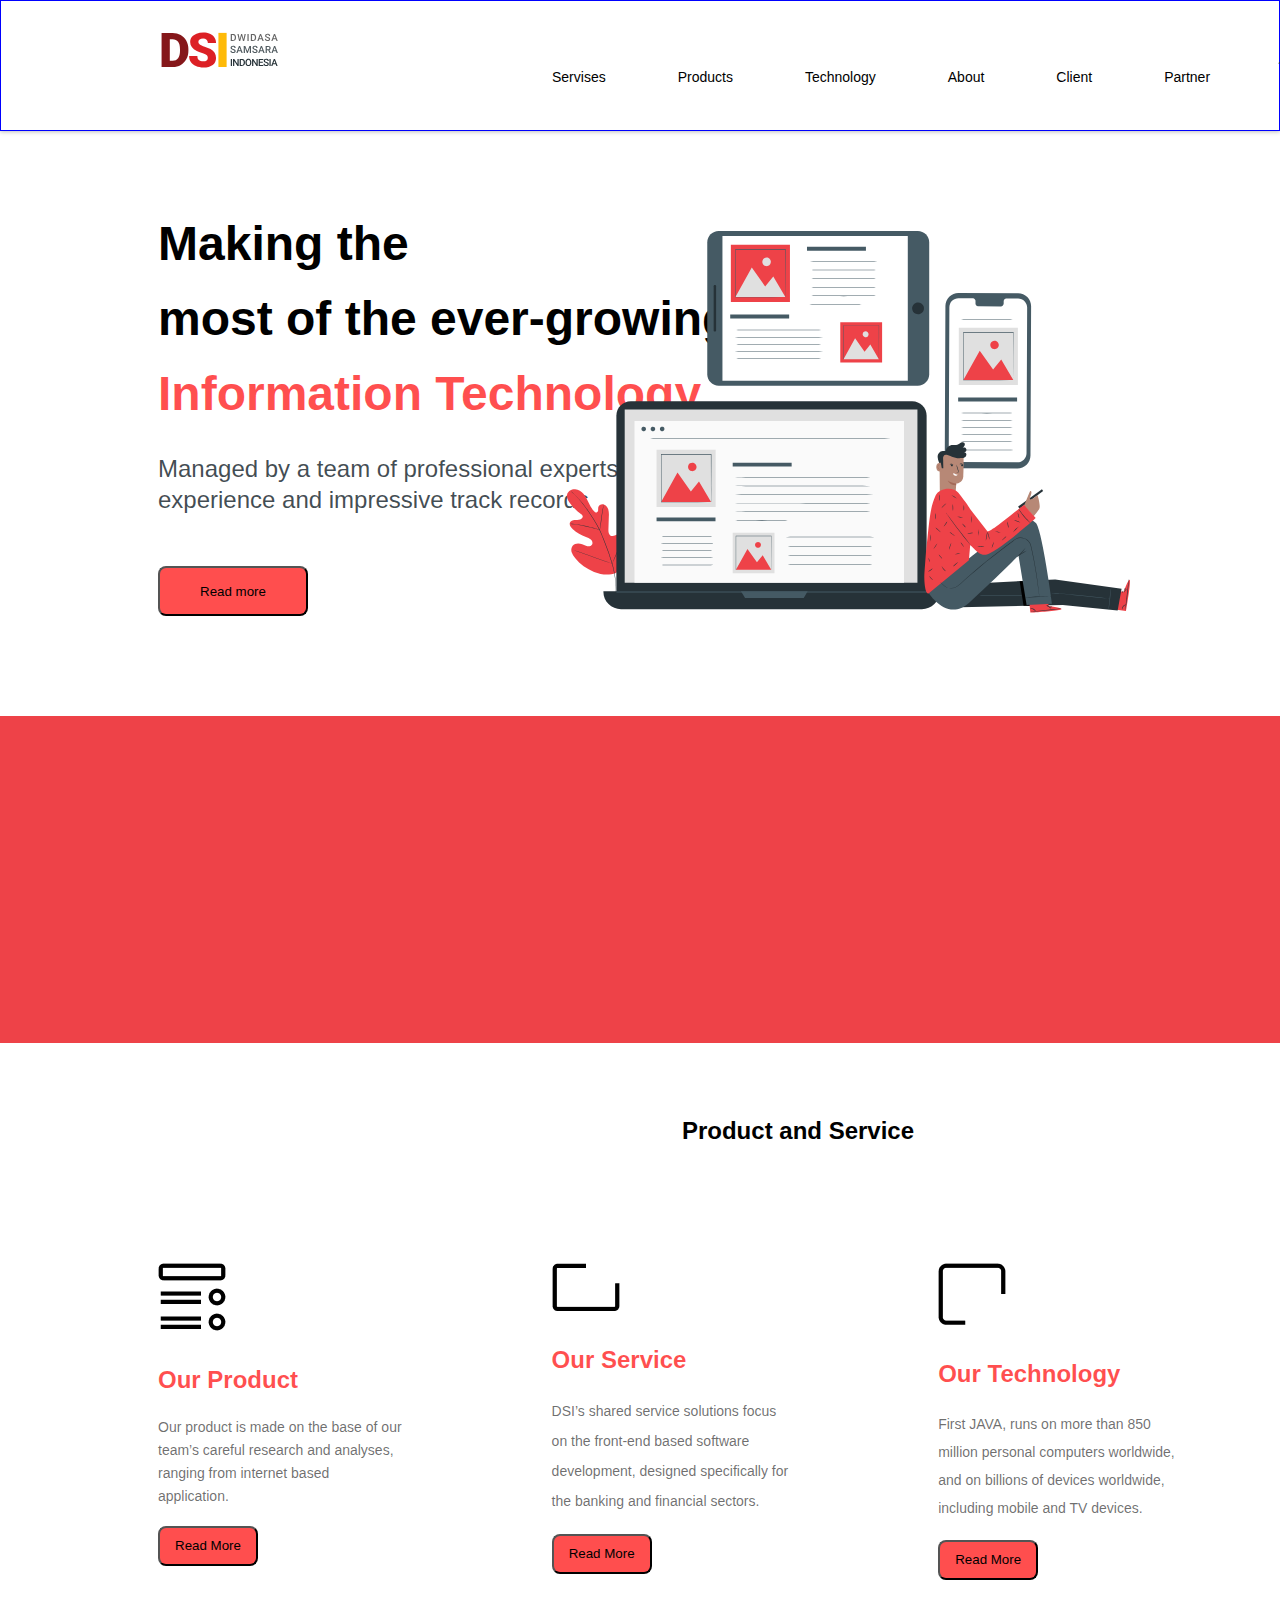
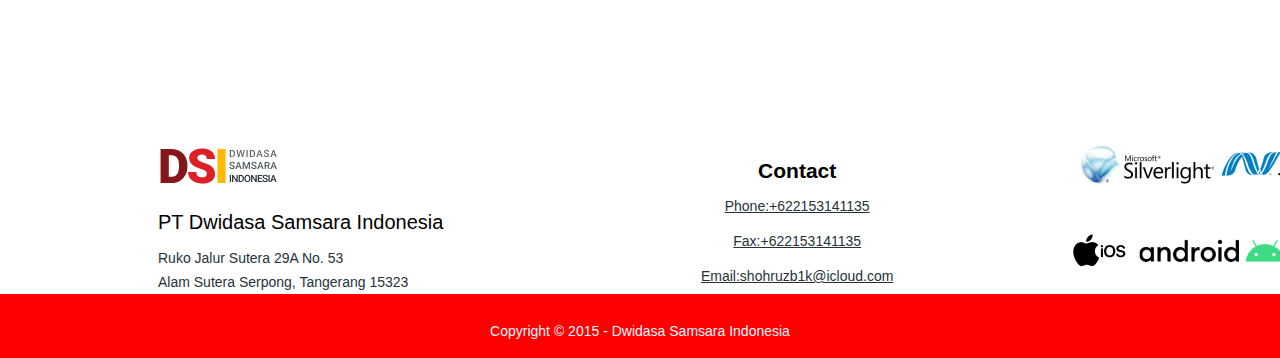
==== index.html @ 40f27690 "initial commit" ====
<!DOCTYPE html>
<html>
    <head>
        <link rel="stylesheet" href="./style/main.css">
    </head>
    <body>
        <div class="wrapper">
        <!--header_start-->
              <header class="header">
                <div class="container">
                    <div class="header-row">
                        <div class="header-logo">
                            <svg width="119" height="56" viewBox="0 0 119 56" fill="none" xmlns="http://www.w3.org/2000/svg">
                                <path d="M2.57812 44V9.875H13.5703C16.5859 9.875 19.2969 10.5625 21.7031 11.9375C24.1094 13.2969 25.9844 15.2266 27.3281 17.7266C28.6875 20.2109 29.375 23 29.3906 26.0938V27.6641C29.3906 30.7891 28.7266 33.5938 27.3984 36.0781C26.0859 38.5469 24.2266 40.4844 21.8203 41.8906C19.4297 43.2812 16.7578 43.9844 13.8047 44H2.57812ZM10.8047 16.2266V37.6719H13.6641C16.0234 37.6719 17.8359 36.8359 19.1016 35.1641C20.3672 33.4766 21 30.9766 21 27.6641V26.1875C21 22.8906 20.3672 20.4062 19.1016 18.7344C17.8359 17.0625 15.9922 16.2266 13.5703 16.2266H10.8047Z" fill="#85171A"/>
                                <path d="M48.8109 34.9297C48.8109 33.7266 48.3813 32.7891 47.5219 32.1172C46.6781 31.4453 45.1859 30.75 43.0453 30.0312C40.9047 29.3125 39.1547 28.6172 37.7953 27.9453C33.3734 25.7734 31.1625 22.7891 31.1625 18.9922C31.1625 17.1016 31.7094 15.4375 32.8031 14C33.9125 12.5469 35.475 11.4219 37.4906 10.625C39.5063 9.8125 41.7719 9.40625 44.2875 9.40625C46.7406 9.40625 48.9359 9.84375 50.8734 10.7188C52.8266 11.5937 54.3422 12.8438 55.4203 14.4688C56.4984 16.0781 57.0375 17.9219 57.0375 20H48.8344C48.8344 18.6094 48.4047 17.5312 47.5453 16.7656C46.7016 16 45.5531 15.6172 44.1 15.6172C42.6313 15.6172 41.4672 15.9453 40.6078 16.6016C39.7641 17.2422 39.3422 18.0625 39.3422 19.0625C39.3422 19.9375 39.8109 20.7344 40.7484 21.4531C41.6859 22.1562 43.3344 22.8906 45.6938 23.6562C48.0531 24.4062 49.9906 25.2188 51.5063 26.0938C55.1938 28.2188 57.0375 31.1484 57.0375 34.8828C57.0375 37.8672 55.9125 40.2109 53.6625 41.9141C51.4125 43.6172 48.3266 44.4688 44.4047 44.4688C41.6391 44.4688 39.1313 43.9766 36.8813 42.9922C34.6469 41.9922 32.9594 40.6328 31.8188 38.9141C30.6938 37.1797 30.1313 35.1875 30.1313 32.9375H38.3813C38.3813 34.7656 38.85 36.1172 39.7875 36.9922C40.7406 37.8516 42.2797 38.2812 44.4047 38.2812C45.7641 38.2812 46.8344 37.9922 47.6156 37.4141C48.4125 36.8203 48.8109 35.9922 48.8109 34.9297Z" fill="#DC2025"/>
                                <path d="M67.6219 44H59.4188V9.875H67.6219V44Z" fill="#FEBA08"/>
                                <path d="M71.7227 18V10.8906H73.8223C74.4505 10.8906 75.0072 11.0306 75.4922 11.3105C75.9805 11.5905 76.3581 11.9876 76.625 12.502C76.8919 13.0163 77.0254 13.6055 77.0254 14.2695V14.626C77.0254 15.2998 76.8903 15.8923 76.6201 16.4033C76.3532 16.9144 75.9707 17.3083 75.4727 17.585C74.9779 17.8617 74.4098 18 73.7686 18H71.7227ZM72.958 11.8867V17.0137H73.7637C74.4115 17.0137 74.9079 16.8118 75.2529 16.4082C75.6012 16.0013 75.7786 15.4186 75.7852 14.6602V14.2646C75.7852 13.4932 75.6175 12.904 75.2822 12.4971C74.9469 12.0902 74.4603 11.8867 73.8223 11.8867H72.958ZM84.482 16.2422L85.5758 10.8906H86.8014L85.1607 18H83.9791L82.6266 12.8096L81.2447 18H80.0582L78.4176 10.8906H79.6432L80.7467 16.2324L82.1041 10.8906H83.1393L84.482 16.2422ZM89.6584 18H88.4279V10.8906H89.6584V18ZM91.827 18V10.8906H93.9266C94.5548 10.8906 95.1115 11.0306 95.5965 11.3105C96.0848 11.5905 96.4624 11.9876 96.7293 12.502C96.9962 13.0163 97.1297 13.6055 97.1297 14.2695V14.626C97.1297 15.2998 96.9946 15.8923 96.7244 16.4033C96.4575 16.9144 96.075 17.3083 95.577 17.585C95.0822 17.8617 94.5141 18 93.8729 18H91.827ZM93.0623 11.8867V17.0137H93.868C94.5158 17.0137 95.0122 16.8118 95.3572 16.4082C95.7055 16.0013 95.8829 15.4186 95.8895 14.6602V14.2646C95.8895 13.4932 95.7218 12.904 95.3865 12.4971C95.0512 12.0902 94.5646 11.8867 93.9266 11.8867H93.0623ZM102.882 16.3447H100.128L99.5521 18H98.268L100.954 10.8906H102.062L104.752 18H103.463L102.882 16.3447ZM100.475 15.3486H102.536L101.505 12.3994L100.475 15.3486ZM109.929 16.1689C109.929 15.8564 109.818 15.6156 109.597 15.4463C109.379 15.277 108.983 15.1061 108.41 14.9336C107.837 14.7611 107.382 14.569 107.043 14.3574C106.395 13.9505 106.071 13.4199 106.071 12.7656C106.071 12.1927 106.304 11.7207 106.77 11.3496C107.238 10.9785 107.845 10.793 108.591 10.793C109.086 10.793 109.527 10.8841 109.914 11.0664C110.301 11.2487 110.606 11.5091 110.827 11.8477C111.049 12.1829 111.159 12.5557 111.159 12.9658H109.929C109.929 12.5947 109.812 12.305 109.577 12.0967C109.346 11.8851 109.014 11.7793 108.581 11.7793C108.177 11.7793 107.863 11.8656 107.639 12.0381C107.417 12.2106 107.307 12.4515 107.307 12.7607C107.307 13.0212 107.427 13.2393 107.668 13.415C107.909 13.5876 108.306 13.7568 108.859 13.9229C109.413 14.0856 109.857 14.2728 110.192 14.4844C110.528 14.6927 110.773 14.9336 110.93 15.207C111.086 15.4772 111.164 15.7946 111.164 16.1592C111.164 16.7516 110.936 17.2236 110.48 17.5752C110.028 17.9235 109.413 18.0977 108.635 18.0977C108.12 18.0977 107.647 18.0033 107.214 17.8145C106.784 17.6224 106.449 17.3587 106.208 17.0234C105.97 16.6882 105.852 16.2975 105.852 15.8516H107.087C107.087 16.2552 107.22 16.5677 107.487 16.7891C107.754 17.0104 108.137 17.1211 108.635 17.1211C109.064 17.1211 109.387 17.0348 109.602 16.8623C109.82 16.6865 109.929 16.4554 109.929 16.1689ZM116.878 16.3447H114.124L113.547 18H112.263L114.949 10.8906H116.057L118.748 18H117.459L116.878 16.3447ZM114.47 15.3486H116.531L115.501 12.3994L114.47 15.3486Z" fill="black" fill-opacity="0.6"/>
                                <path d="M75.4385 28.1689C75.4385 27.8564 75.3278 27.6156 75.1064 27.4463C74.8883 27.277 74.4928 27.1061 73.9199 26.9336C73.347 26.7611 72.8913 26.569 72.5527 26.3574C71.9049 25.9505 71.5811 25.4199 71.5811 24.7656C71.5811 24.1927 71.8138 23.7207 72.2793 23.3496C72.748 22.9785 73.3551 22.793 74.1006 22.793C74.5954 22.793 75.0365 22.8841 75.4238 23.0664C75.8112 23.2487 76.1156 23.5091 76.3369 23.8477C76.5583 24.1829 76.6689 24.5557 76.6689 24.9658H75.4385C75.4385 24.5947 75.3213 24.305 75.0869 24.0967C74.8558 23.8851 74.5238 23.7793 74.0908 23.7793C73.6872 23.7793 73.373 23.8656 73.1484 24.0381C72.9271 24.2106 72.8164 24.4515 72.8164 24.7607C72.8164 25.0212 72.9368 25.2393 73.1777 25.415C73.4186 25.5876 73.8158 25.7568 74.3691 25.9229C74.9225 26.0856 75.3669 26.2728 75.7021 26.4844C76.0374 26.6927 76.2832 26.9336 76.4395 27.207C76.5957 27.4772 76.6738 27.7946 76.6738 28.1592C76.6738 28.7516 76.446 29.2236 75.9902 29.5752C75.5378 29.9235 74.9225 30.0977 74.1445 30.0977C73.6302 30.0977 73.1566 30.0033 72.7236 29.8145C72.2939 29.6224 71.9587 29.3587 71.7178 29.0234C71.4801 28.6882 71.3613 28.2975 71.3613 27.8516H72.5967C72.5967 28.2552 72.7301 28.5677 72.9971 28.7891C73.264 29.0104 73.6465 29.1211 74.1445 29.1211C74.5742 29.1211 74.8965 29.0348 75.1113 28.8623C75.3294 28.6865 75.4385 28.4554 75.4385 28.1689ZM81.8873 28.3447H79.1334L78.5572 30H77.273L79.9586 22.8906H81.067L83.7574 30H82.4684L81.8873 28.3447ZM79.4801 27.3486H81.5406L80.5104 24.3994L79.4801 27.3486ZM86.3195 22.8906L88.3703 28.3398L90.4162 22.8906H92.0129V30H90.7824V27.6562L90.9045 24.5215L88.8049 30H87.9211L85.8264 24.5264L85.9484 27.6562V30H84.718V22.8906H86.3195ZM97.3436 28.1689C97.3436 27.8564 97.2329 27.6156 97.0115 27.4463C96.7934 27.277 96.3979 27.1061 95.825 26.9336C95.2521 26.7611 94.7964 26.569 94.4578 26.3574C93.81 25.9505 93.4861 25.4199 93.4861 24.7656C93.4861 24.1927 93.7189 23.7207 94.1844 23.3496C94.6531 22.9785 95.2602 22.793 96.0057 22.793C96.5005 22.793 96.9415 22.8841 97.3289 23.0664C97.7163 23.2487 98.0206 23.5091 98.242 23.8477C98.4633 24.1829 98.574 24.5557 98.574 24.9658H97.3436C97.3436 24.5947 97.2264 24.305 96.992 24.0967C96.7609 23.8851 96.4288 23.7793 95.9959 23.7793C95.5923 23.7793 95.2781 23.8656 95.0535 24.0381C94.8322 24.2106 94.7215 24.4515 94.7215 24.7607C94.7215 25.0212 94.8419 25.2393 95.0828 25.415C95.3237 25.5876 95.7208 25.7568 96.2742 25.9229C96.8276 26.0856 97.2719 26.2728 97.6072 26.4844C97.9425 26.6927 98.1883 26.9336 98.3445 27.207C98.5008 27.4772 98.5789 27.7946 98.5789 28.1592C98.5789 28.7516 98.351 29.2236 97.8953 29.5752C97.4428 29.9235 96.8276 30.0977 96.0496 30.0977C95.5353 30.0977 95.0617 30.0033 94.6287 29.8145C94.199 29.6224 93.8637 29.3587 93.6229 29.0234C93.3852 28.6882 93.2664 28.2975 93.2664 27.8516H94.5018C94.5018 28.2552 94.6352 28.5677 94.9021 28.7891C95.1691 29.0104 95.5516 29.1211 96.0496 29.1211C96.4793 29.1211 96.8016 29.0348 97.0164 28.8623C97.2345 28.6865 97.3436 28.4554 97.3436 28.1689ZM103.792 28.3447H101.038L100.462 30H99.1781L101.864 22.8906H102.972L105.663 30H104.373L103.792 28.3447ZM101.385 27.3486H103.446L102.415 24.3994L101.385 27.3486ZM109.235 27.2607H107.858V30H106.623V22.8906H109.123C109.943 22.8906 110.576 23.0745 111.022 23.4424C111.468 23.8102 111.691 24.3424 111.691 25.0391C111.691 25.5143 111.576 25.9131 111.345 26.2354C111.117 26.5544 110.798 26.8001 110.388 26.9727L111.984 29.9365V30H110.661L109.235 27.2607ZM107.858 26.2695H109.128C109.545 26.2695 109.87 26.1654 110.104 25.957C110.339 25.7454 110.456 25.4574 110.456 25.0928C110.456 24.7119 110.347 24.4173 110.129 24.209C109.914 24.0007 109.592 23.8932 109.162 23.8867H107.858V26.2695ZM116.993 28.3447H114.239L113.663 30H112.379L115.064 22.8906H116.172L118.863 30H117.574L116.993 28.3447ZM114.586 27.3486H116.646L115.616 24.3994L114.586 27.3486Z" fill="#263238" fill-opacity="0.8"/>
                                <path d="M73.0264 43H71.7959V35.8906H73.0264V43ZM79.6846 43H78.4492L75.2803 37.9561V43H74.0449V35.8906H75.2803L78.459 40.9541V35.8906H79.6846V43ZM80.6445 43V35.8906H82.7441C83.3724 35.8906 83.929 36.0306 84.4141 36.3105C84.9023 36.5905 85.2799 36.9876 85.5469 37.502C85.8138 38.0163 85.9473 38.6055 85.9473 39.2695V39.626C85.9473 40.2998 85.8122 40.8923 85.542 41.4033C85.2751 41.9144 84.8926 42.3083 84.3945 42.585C83.8997 42.8617 83.3317 43 82.6904 43H80.6445ZM81.8799 36.8867V42.0137H82.6855C83.3333 42.0137 83.8298 41.8118 84.1748 41.4082C84.5231 41.0013 84.7005 40.4186 84.707 39.6602V39.2646C84.707 38.4932 84.5394 37.904 84.2041 37.4971C83.8688 37.0902 83.3822 36.8867 82.7441 36.8867H81.8799ZM92.3516 39.6309C92.3516 40.3275 92.2311 40.9395 91.9902 41.4668C91.7493 41.9909 91.4043 42.3945 90.9551 42.6777C90.5091 42.9577 89.9948 43.0977 89.4121 43.0977C88.8359 43.0977 88.3216 42.9577 87.8691 42.6777C87.4199 42.3945 87.0716 41.9925 86.8242 41.4717C86.5801 40.9508 86.4564 40.3503 86.4531 39.6699V39.2695C86.4531 38.5762 86.5752 37.9642 86.8193 37.4336C87.0667 36.903 87.4134 36.4977 87.8594 36.2178C88.3086 35.9346 88.8229 35.793 89.4023 35.793C89.9818 35.793 90.4945 35.9329 90.9404 36.2129C91.3896 36.4896 91.7363 36.89 91.9805 37.4141C92.2246 37.9349 92.3483 38.542 92.3516 39.2354V39.6309ZM91.1162 39.2598C91.1162 38.472 90.9665 37.8682 90.667 37.4482C90.3708 37.0283 89.9492 36.8184 89.4023 36.8184C88.8685 36.8184 88.4502 37.0283 88.1475 37.4482C87.848 37.8649 87.695 38.4557 87.6885 39.2207V39.6309C87.6885 40.4121 87.8398 41.016 88.1426 41.4424C88.4486 41.8688 88.8717 42.082 89.4121 42.082C89.959 42.082 90.3789 41.8737 90.6719 41.457C90.9681 41.0404 91.1162 40.4316 91.1162 39.6309V39.2598ZM98.7217 43H97.4863L94.3174 37.9561V43H93.082V35.8906H94.3174L97.4961 40.9541V35.8906H98.7217V43ZM103.837 39.8262H100.917V42.0137H104.33V43H99.6816V35.8906H104.296V36.8867H100.917V38.8496H103.837V39.8262ZM108.552 41.1689C108.552 40.8564 108.441 40.6156 108.22 40.4463C108.002 40.277 107.606 40.1061 107.033 39.9336C106.46 39.7611 106.005 39.569 105.666 39.3574C105.018 38.9505 104.694 38.4199 104.694 37.7656C104.694 37.1927 104.927 36.7207 105.393 36.3496C105.861 35.9785 106.468 35.793 107.214 35.793C107.709 35.793 108.15 35.8841 108.537 36.0664C108.924 36.2487 109.229 36.5091 109.45 36.8477C109.672 37.1829 109.782 37.5557 109.782 37.9658H108.552C108.552 37.5947 108.435 37.305 108.2 37.0967C107.969 36.8851 107.637 36.7793 107.204 36.7793C106.8 36.7793 106.486 36.8656 106.262 37.0381C106.04 37.2106 105.93 37.4515 105.93 37.7607C105.93 38.0212 106.05 38.2393 106.291 38.415C106.532 38.5876 106.929 38.7568 107.482 38.9229C108.036 39.0856 108.48 39.2728 108.815 39.4844C109.151 39.6927 109.396 39.9336 109.553 40.207C109.709 40.4772 109.787 40.7946 109.787 41.1592C109.787 41.7516 109.559 42.2236 109.104 42.5752C108.651 42.9235 108.036 43.0977 107.258 43.0977C106.743 43.0977 106.27 43.0033 105.837 42.8145C105.407 42.6224 105.072 42.3587 104.831 42.0234C104.593 41.6882 104.475 41.2975 104.475 40.8516H105.71C105.71 41.2552 105.843 41.5677 106.11 41.7891C106.377 42.0104 106.76 42.1211 107.258 42.1211C107.688 42.1211 108.01 42.0348 108.225 41.8623C108.443 41.6865 108.552 41.4554 108.552 41.1689ZM111.675 43H110.444V35.8906H111.675V43ZM116.761 41.3447H114.007L113.431 43H112.146L114.832 35.8906H115.94L118.631 43H117.342L116.761 41.3447ZM114.354 40.3486H116.414L115.384 37.3994L114.354 40.3486Z" fill="#263238"/>
                                </svg>
                        </div>
                         <main class="header-links">
                            <a href="./servisec-links/_services.html"class="header-link" active>Servises</a>
                            <a href="./servisec-links/_product.html"class="header-link">Products</a>
                            <a href="#"class="header-link">Technology</a>
                            <a href="#"class="header-link">About</a>
                            <a href="#"class="header-link">Client</a>
                            <a href="#"class="header-link">Partner</a>

                         </main>
                         <main class="header-menus">
                            <a href="" class="header-home">
                                <svg width="20" height="19" viewBox="0 0 20 19" fill="none" xmlns="http://www.w3.org/2000/svg">
                                    <path fill-rule="evenodd" clip-rule="evenodd" d="M2 9.58579H0L9.29289 0.292893C9.68342 -0.0976315 10.3166 -0.0976306 10.7071 0.292894L20 9.58579H18V17.5858C18 18.1381 17.5523 18.5858 17 18.5858H3C2.44772 18.5858 2 18.1381 2 17.5858V9.58579ZM4 16.5858H8V11.5858H12V16.5858H16V8.41421L10 2.41421L4 8.41421V16.5858Z" fill="#1F2E35" fill-opacity="0.8"/>
                                    </svg>
                                    
                            </a>
                            <a href="" class="header-home">
                                <svg width="20" height="16" viewBox="0 0 20 16" fill="none" xmlns="http://www.w3.org/2000/svg">
                                    <path fill-rule="evenodd" clip-rule="evenodd" d="M0 2C0 0.895431 0.895431 0 2 0H18C19.1046 0 20 0.895431 20 2V14C20 15.1046 19.1046 16 18 16H2C0.895431 16 0 15.1046 0 14V2ZM18 3.8685V14H2V3.86851L10 9.20184L18 3.8685ZM17.1972 2H2.80279L10 6.79814L17.1972 2Z" fill="#1F2E35" fill-opacity="0.8"/>
                                    </svg>
                            </a>
                            <a href="" class="header-home">
                                <svg width="16" height="16" viewBox="0 0 16 16" fill="none" xmlns="http://www.w3.org/2000/svg">
                                    <path fill-rule="evenodd" clip-rule="evenodd" d="M6.59 5.17L1.41 0L0 1.41L5.17 6.58L6.59 5.17ZM10.5 0L12.54 2.04L0 14.59L1.41 16L13.96 3.46L16 5.5V0H10.5ZM9.42 10.82L10.83 9.41L13.96 12.54L16 10.5V16H10.5L12.55 13.95L9.42 10.82Z" fill="#1F2E35" fill-opacity="0.8"/>
                                    </svg>
                            </a>
                           
                         </main>
                    </div>
                </div>
              </header>
        <!--header_end-->
        <!--banner_start-->
        <section class="banner">
            <div class="container">
                <div class="banner-row">
                    <div class="banner_title">
                        <p>Making the<br><br> <br>most of the ever-growing <br><br><br><span class="banner_title_red">Information Technology</span></p>
                    </div>
                    <br><br>
                    <div class="banner_subtitle">
                        <p>Managed by a team of professional experts with extensive <br> <br>experience and impressive track records</p><br>
                    </div>
                    <button class="banner-button" type="submit">
                       Read more
                    </button>
                    <div class="banner-back_img">
                        <svg width="563" height="382" viewBox="0 0 563 382" fill="none" xmlns="http://www.w3.org/2000/svg">
                            <path d="M48.9192 341.888C61.2662 333.805 64.4025 318.322 64.2738 304.293C64.2738 301.958 64.5706 299.504 63.4923 297.427C62.4139 295.349 59.8317 293.895 57.6848 294.825C55.9139 295.596 55.1026 297.595 54.0737 299.237C52.7019 301.436 50.7367 303.202 48.4048 304.332C46.8812 305.064 45.0113 305.49 43.5471 304.649C41.5684 303.491 41.3606 300.691 41.4299 298.386C41.5684 294.06 41.7003 289.736 41.8256 285.416C42.0284 283.094 41.8479 280.754 41.2914 278.491C40.9963 277.37 40.4373 276.336 39.6611 275.475C38.8849 274.615 37.9139 273.953 36.8294 273.544C34.6034 272.871 31.8134 274.078 31.2792 276.334C31.1684 277.293 31.1222 278.258 31.1407 279.223C31.1427 279.707 31.0008 280.181 30.733 280.584C30.4653 280.987 30.0838 281.302 29.6369 281.488C29.1506 281.533 28.661 281.453 28.2143 281.256C27.7676 281.058 27.3787 280.75 27.0844 280.36C24.8319 277.842 23.0071 274.971 21.6826 271.862C20.36 268.758 18.6729 265.822 16.6567 263.116C14.5197 260.504 11.522 258.407 8.15822 258.169C4.79445 257.932 1.16355 259.871 0.243464 263.116C-0.676627 266.361 1.16355 269.735 3.2115 272.426C6.24237 276.438 9.83798 279.99 13.8865 282.972C14.6748 283.427 15.2983 284.119 15.6673 284.951C16.1323 286.514 14.6087 288.008 13.0555 288.483C11.2845 289.017 9.38501 288.79 7.55472 288.958C5.72443 289.126 3.70616 289.878 2.97405 291.57C1.9847 293.924 3.90403 296.457 5.83325 298.129C9.72462 301.494 14.1611 304.17 18.952 306.044C20.7186 306.572 22.3746 307.417 23.8393 308.537C25.2046 309.764 25.9961 311.871 25.1156 313.484C24.2351 315.096 22.0585 315.571 20.248 315.195C18.5022 314.675 16.8043 314.007 15.1727 313.197C11.9672 311.921 7.79216 312.039 5.65517 314.75C4.99529 315.676 4.56199 316.744 4.39016 317.867C4.21832 318.991 4.31274 320.14 4.66583 321.22C5.40478 323.37 6.56896 325.348 8.08896 327.038C13.0779 333.247 19.6213 338.026 27.0547 340.889C34.4847 343.639 41.42 344.5 48.9291 341.987" fill="#EE4248"/>
                            <path d="M3.70616 260.059L3.9337 260.287L4.61635 260.91C5.21985 261.464 6.10037 262.275 7.21833 263.354C10.3732 266.393 13.2966 269.663 15.9641 273.138C17.6559 275.325 19.4169 277.808 21.2571 280.499C23.0973 283.19 25.0265 286.099 26.9558 289.215C28.9904 292.46 30.8434 295.816 32.506 299.267C33.3766 301.058 34.1384 302.937 34.9101 304.847C35.6818 306.756 36.4732 308.695 37.2647 310.664C40.2979 318.016 42.9106 325.534 45.0904 333.182C46.8446 339.436 48.0007 345.843 48.5432 352.316C48.898 356.679 48.8649 361.066 48.4443 365.424C48.286 366.958 48.1376 368.155 48.009 368.966C47.9496 369.352 47.9101 369.659 47.8705 369.886C47.8638 369.992 47.8638 370.097 47.8705 370.203C47.9038 370.103 47.9303 370 47.9496 369.896C47.9496 369.669 48.0486 369.362 48.1178 368.976C48.2761 368.175 48.4542 366.997 48.6422 365.444C49.1272 361.078 49.2066 356.676 48.8796 352.296C48.3826 345.797 47.2527 339.362 45.506 333.083C43.3415 325.41 40.7351 317.868 37.7 310.496C36.8954 308.517 36.1105 306.581 35.3454 304.688C34.5638 302.779 33.7921 300.889 32.9215 299.079C31.2425 295.618 29.3731 292.252 27.3218 288.997C25.3431 285.881 23.4238 282.992 21.5836 280.301C19.7434 277.61 17.9527 275.137 16.2313 272.95C13.5241 269.482 10.5467 266.233 7.32715 263.235C6.18941 262.176 5.27921 261.375 4.65593 260.851L3.95349 260.247C3.7952 260.118 3.71605 260.049 3.70616 260.059Z" fill="#263238"/>
                            <path d="M32.7731 299.059C32.8907 298.739 32.9736 298.407 33.0204 298.07C33.159 297.427 33.337 296.507 33.525 295.349C33.9109 293.044 34.3462 289.848 34.8013 286.326C35.2564 282.804 35.7313 279.618 36.1567 277.323C36.3644 276.185 36.5425 275.255 36.6711 274.612C36.7605 274.289 36.8136 273.958 36.8294 273.623C36.6796 273.938 36.5699 274.27 36.5029 274.612C36.3249 275.236 36.0973 276.156 35.85 277.293C35.3553 279.579 34.8606 282.765 34.3759 286.297C33.8911 289.828 33.525 292.925 33.2282 295.339C33.0798 296.418 32.9512 297.318 32.8622 298.07C32.7943 298.395 32.7644 298.727 32.7731 299.059Z" fill="#263238"/>
                            <path d="M2.68713 292.767C3.08002 292.86 3.48081 292.917 3.88424 292.935C4.65592 293.024 5.78378 293.143 7.15897 293.341C9.91924 293.697 13.7183 294.33 17.8736 295.201C22.0288 296.071 25.7883 297.051 28.4299 297.813C29.7754 298.188 30.8538 298.525 31.5958 298.752C31.9767 298.895 32.3712 298.997 32.7731 299.059C32.4118 298.878 32.0382 298.723 31.6551 298.594C30.923 298.317 29.8545 297.941 28.5189 297.526C25.8576 296.675 22.1278 295.666 17.9626 294.785C14.4064 294.021 10.8138 293.436 7.19855 293.034C5.80357 292.876 4.67572 292.806 3.90403 292.777C3.49976 292.732 3.09206 292.729 2.68713 292.767Z" fill="#263238"/>
                            <path d="M45.1201 332.519C45.2079 332.41 45.2811 332.29 45.3378 332.163L45.8819 331.094C46.3469 330.164 46.99 328.809 47.7617 327.137C49.3051 323.753 51.2838 319.014 53.3911 313.761C55.4984 308.507 57.4474 303.749 58.9116 300.345L60.6627 296.309L61.1376 295.211C61.2366 294.953 61.286 294.815 61.2662 294.815C61.1848 294.926 61.1151 295.045 61.0585 295.171L60.5143 296.239C60.0395 297.169 59.4063 298.525 58.6346 300.197C57.0912 303.58 55.1125 308.319 52.9953 313.573C50.8781 318.826 48.9489 323.585 47.4748 326.988C46.7624 328.65 46.1688 330.016 45.7236 331.025L45.2586 332.123C45.1956 332.248 45.149 332.381 45.1201 332.519Z" fill="#263238"/>
                            <path d="M5.27923 318.787C5.27923 318.787 5.40785 318.866 5.66507 318.965L6.82261 319.37L11.0966 320.854C14.6978 322.101 19.6544 323.882 25.1255 325.86C30.5966 327.839 35.573 329.57 39.2038 330.748C41.0242 331.341 42.4885 331.796 43.5174 332.093L44.6947 332.43C44.9717 332.509 45.1201 332.539 45.1201 332.519C44.9944 332.449 44.8617 332.393 44.7244 332.351L43.5669 331.935L39.3028 330.461C35.7016 329.214 30.745 327.433 25.2739 325.455C19.8028 323.476 14.8165 321.735 11.1955 320.558C9.37512 319.974 7.901 319.509 6.88197 319.212L5.69475 318.876C5.55955 318.832 5.42035 318.802 5.27923 318.787Z" fill="#263238"/>
                            <path d="M450.405 237.492L390.718 237.215C389.01 237.211 387.319 236.87 385.743 236.211C384.167 235.552 382.737 234.588 381.534 233.374C380.332 232.161 379.381 230.722 378.736 229.14C378.091 227.558 377.766 225.864 377.777 224.156L378.411 74.9329C378.42 73.2275 378.765 71.5406 379.426 69.9686C380.087 68.3966 381.052 66.9703 382.265 65.7713C383.478 64.5722 384.915 63.624 386.494 62.9807C388.074 62.3373 389.764 62.0116 391.47 62.022L451.157 62.2891C454.6 62.3022 457.897 63.6803 460.324 66.1212C462.752 68.562 464.113 71.8662 464.108 75.3089L463.474 224.542C463.469 226.251 463.127 227.942 462.467 229.519C461.807 231.096 460.842 232.526 459.628 233.729C458.414 234.933 456.974 235.884 455.391 236.53C453.809 237.176 452.114 237.503 450.405 237.492Z" fill="#455A64"/>
                            <path d="M451.078 67.4832H439.503C439.126 67.4883 438.755 67.5677 438.409 67.7168C438.063 67.8659 437.751 68.0818 437.489 68.352C437.227 68.6223 437.021 68.9416 436.883 69.2916C436.744 69.6417 436.676 70.0156 436.683 70.3919V72.4893C436.691 73.2487 436.4 73.9808 435.872 74.527C435.344 75.0732 434.623 75.3897 433.863 75.4078L411.296 75.299C410.917 75.2901 410.544 75.2059 410.198 75.0514C409.852 74.8969 409.54 74.6751 409.28 74.3989C409.021 74.1227 408.819 73.7977 408.686 73.4426C408.553 73.0876 408.492 72.7097 408.506 72.331V70.2138C408.52 69.8353 408.458 69.458 408.324 69.1036C408.191 68.7492 407.989 68.4246 407.73 68.1487C407.47 67.8728 407.159 67.651 406.813 67.496C406.468 67.341 406.095 67.256 405.716 67.2457H401.64H391.51C390.316 67.2392 389.132 67.468 388.026 67.9189C386.921 68.3698 385.915 69.034 385.066 69.8737C384.217 70.7134 383.542 71.7121 383.079 72.8127C382.616 73.9133 382.374 75.0944 382.368 76.2883L381.745 221.95C381.739 224.362 382.692 226.678 384.393 228.388C386.094 230.098 388.405 231.063 390.817 231.071L450.385 231.348C452.797 231.359 455.114 230.413 456.83 228.718C458.545 227.023 459.519 224.717 459.537 222.306L460.15 76.6445C460.159 75.4464 459.932 74.2582 459.48 73.1484C459.028 72.0386 458.362 71.029 457.519 70.1776C456.676 69.3263 455.673 68.65 454.567 68.1875C453.462 67.7251 452.276 67.4858 451.078 67.4832Z" fill="white"/>
                            <path d="M450.098 166.596H391.153V170.543H450.098V166.596Z" fill="#455A64"/>
                            <path d="M448.001 182.119C448.001 182.257 435.417 182.376 419.904 182.376C404.391 182.376 391.796 182.257 391.796 182.119C391.796 181.98 404.381 181.861 419.904 181.861C435.427 181.861 448.001 181.98 448.001 182.119Z" fill="#455A64"/>
                            <path d="M448.001 88.6156C448.001 88.764 435.417 88.8728 419.904 88.8728C404.391 88.8728 391.796 88.764 391.796 88.6156C391.796 88.4672 404.381 88.3584 419.904 88.3584C435.427 88.3584 448.001 88.4474 448.001 88.6156Z" fill="#455A64"/>
                            <path d="M448.001 189.301C448.001 189.44 435.417 189.558 419.904 189.558C404.391 189.558 391.796 189.44 391.796 189.301C391.796 189.163 404.381 189.044 419.904 189.044C435.427 189.044 448.001 189.153 448.001 189.301Z" fill="#455A64"/>
                            <path d="M448.001 196.454C448.001 196.593 435.417 196.711 419.904 196.711C404.391 196.711 391.796 196.593 391.796 196.454C391.796 196.316 404.381 196.197 419.904 196.197C435.427 196.197 448.001 196.335 448.001 196.454Z" fill="#455A64"/>
                            <path d="M448.001 203.657C448.001 203.795 435.417 203.914 419.904 203.914C404.391 203.914 391.796 203.795 391.796 203.657C391.796 203.518 404.381 203.399 419.904 203.399C435.427 203.399 448.001 203.508 448.001 203.657Z" fill="#455A64"/>
                            <path d="M448.001 210.829C448.001 210.978 435.417 211.087 419.904 211.087C404.391 211.087 391.796 210.978 391.796 210.829C391.796 210.681 404.381 210.572 419.904 210.572C435.427 210.572 448.001 210.691 448.001 210.829Z" fill="#455A64"/>
                            <path d="M448.802 218.972C448.802 219.11 436.218 219.229 420.705 219.229C405.192 219.229 392.598 219.11 392.598 218.972C392.598 218.833 405.182 218.714 420.705 218.714C436.228 218.714 448.802 218.823 448.802 218.972Z" fill="#455A64"/>
                            <path d="M450.89 96.7777H391.796V153.952H450.89V96.7777Z" fill="#E0E0E0"/>
                            <path d="M396.377 149.055L412.731 119.632L426.097 138.439L434.219 128.447L446.309 149.055H396.377Z" fill="#EE4248"/>
                            <path d="M431.796 113.913C431.796 114.755 431.546 115.577 431.079 116.277C430.611 116.976 429.947 117.521 429.169 117.843C428.392 118.165 427.537 118.25 426.711 118.086C425.886 117.921 425.128 117.516 424.533 116.921C423.938 116.326 423.533 115.568 423.369 114.743C423.205 113.918 423.289 113.062 423.611 112.285C423.933 111.508 424.478 110.843 425.178 110.376C425.877 109.908 426.7 109.659 427.541 109.659C428.669 109.662 429.749 110.111 430.547 110.908C431.344 111.705 431.793 112.786 431.796 113.913Z" fill="#EE4248"/>
                            <path d="M446.309 149.213C446.309 149.213 446.309 149.134 446.309 148.975C446.309 148.817 446.309 148.59 446.309 148.313C446.309 147.699 446.309 146.848 446.309 145.74C446.309 143.475 446.309 140.19 446.24 136.025C446.24 127.675 446.171 115.783 446.121 101.507L446.359 101.744H396.436C396.367 101.804 396.961 101.21 396.713 101.467V114.329C396.713 118.533 396.713 122.649 396.713 126.646C396.713 134.66 396.713 142.228 396.713 149.193L396.466 148.946L432.567 149.074L442.758 149.134H445.458H446.151H446.398H446.181H445.508H442.856L432.726 149.193L396.466 149.322H396.219V149.074C396.219 142.149 396.219 134.541 396.219 126.527C396.219 122.57 396.219 118.415 396.219 114.21V101.348C395.962 101.596 396.555 100.992 396.506 101.062H446.428H446.527V101.477C446.468 115.823 446.428 127.764 446.398 136.154C446.398 140.289 446.398 143.554 446.339 145.81C446.339 146.898 446.339 147.739 446.339 148.332C446.339 148.6 446.339 148.807 446.339 148.975C446.34 149.056 446.33 149.136 446.309 149.213Z" fill="#455A64"/>
                            <path d="M140.265 11.4269V143.227C140.265 149.538 145.381 154.654 151.692 154.654H350.788C357.099 154.654 362.215 149.538 362.215 143.227V11.4269C362.215 5.116 357.099 0 350.788 0H151.692C145.381 0 140.265 5.116 140.265 11.4269Z" fill="#455A64"/>
                            <path d="M155.442 4.87749V149.777H340.796V4.87749H155.442Z" fill="white"/>
                            <path d="M351.055 71.3911C352.229 71.3911 353.377 71.7392 354.353 72.3915C355.329 73.0438 356.09 73.9708 356.539 75.0555C356.989 76.1402 357.106 77.3337 356.877 78.4852C356.648 79.6367 356.083 80.6944 355.253 81.5246C354.422 82.3548 353.365 82.9201 352.213 83.1492C351.062 83.3782 349.868 83.2606 348.784 82.8114C347.699 82.3621 346.772 81.6012 346.12 80.6251C345.467 79.6489 345.119 78.5012 345.119 77.3271C345.119 75.7528 345.745 74.243 346.858 73.1297C347.971 72.0165 349.481 71.3911 351.055 71.3911Z" fill="#263238"/>
                            <path d="M146.657 55.245V99.4093C146.657 100.076 147.197 100.616 147.864 100.616H147.903C148.57 100.616 149.11 100.076 149.11 99.4093V55.245C149.11 54.5784 148.57 54.038 147.903 54.038H147.864C147.197 54.038 146.657 54.5784 146.657 55.245Z" fill="#263238"/>
                            <path d="M298.936 15.7603H239.991V19.7077H298.936V15.7603Z" fill="#455A64"/>
                            <path d="M222.153 83.56H163.208V87.5075H222.153V83.56Z" fill="#455A64"/>
                            <path d="M313.292 30.4421C313.292 30.5905 296.889 30.6993 276.686 30.6993C256.484 30.6993 240.031 30.5905 240.031 30.4421C240.031 30.2937 256.434 30.1849 276.686 30.1849C296.938 30.1849 313.292 30.3036 313.292 30.4421Z" fill="#455A64"/>
                            <path d="M313.292 39.0593C313.292 39.1978 296.889 39.3165 276.686 39.3165C256.484 39.3165 240.031 39.1978 240.031 39.0593C240.031 38.9208 256.434 38.8021 276.686 38.8021C296.938 38.8021 313.292 38.9109 313.292 39.0593Z" fill="#455A64"/>
                            <path d="M313.292 47.6666C313.292 47.8051 296.889 47.9239 276.686 47.9239C256.484 47.9239 240.031 47.8051 240.031 47.6666C240.031 47.5281 256.434 47.4094 276.686 47.4094C296.938 47.4094 313.292 47.5281 313.292 47.6666Z" fill="#455A64"/>
                            <path d="M313.292 56.2739C313.292 56.4223 296.889 56.5311 276.686 56.5311C256.484 56.5311 240.031 56.4223 240.031 56.2739C240.031 56.1255 256.434 56.0167 276.686 56.0167C296.938 56.0167 313.292 56.1354 313.292 56.2739Z" fill="#455A64"/>
                            <path d="M313.292 64.8713C313.292 65.0098 296.889 65.1285 276.686 65.1285C256.484 65.1285 240.031 65.0098 240.031 64.8713C240.031 64.7328 256.434 64.6141 276.686 64.6141C296.938 64.6141 313.292 64.7427 313.292 64.8713Z" fill="#455A64"/>
                            <path d="M297.215 73.4984C297.215 73.6369 284.403 73.7556 268.603 73.7556C252.803 73.7556 239.991 73.6369 239.991 73.4984C239.991 73.3599 252.793 73.2412 268.603 73.2412C284.413 73.2412 297.215 73.3599 297.215 73.4984Z" fill="#455A64"/>
                            <path d="M260.016 99.0829C260.016 99.2214 238.488 99.3401 211.934 99.3401C185.38 99.3401 163.851 99.2214 163.851 99.0829C163.851 98.9444 185.38 98.8256 211.934 98.8256C238.488 98.8256 260.016 98.9345 260.016 99.0829Z" fill="#455A64"/>
                            <path d="M260.016 106.256C260.016 106.404 238.488 106.513 211.934 106.513C185.38 106.513 163.851 106.404 163.851 106.256C163.851 106.107 185.38 105.998 211.934 105.998C238.488 105.998 260.016 106.117 260.016 106.256Z" fill="#455A64"/>
                            <path d="M260.016 113.438C260.016 113.577 238.488 113.695 211.934 113.695C185.38 113.695 163.851 113.577 163.851 113.438C163.851 113.3 185.38 113.181 211.934 113.181C238.488 113.181 260.016 113.29 260.016 113.438Z" fill="#455A64"/>
                            <path d="M260.016 120.611C260.016 120.759 238.488 120.868 211.934 120.868C185.38 120.868 163.851 120.759 163.851 120.611C163.851 120.463 185.38 120.354 211.934 120.354C238.488 120.354 260.016 120.472 260.016 120.611Z" fill="#455A64"/>
                            <path d="M260.016 127.794C260.016 127.932 238.488 128.051 211.934 128.051C185.38 128.051 163.851 127.932 163.851 127.794C163.851 127.655 185.38 127.536 211.934 127.536C238.488 127.536 260.016 127.655 260.016 127.794Z" fill="#455A64"/>
                            <path d="M222.945 13.7321H163.851V70.9063H222.945V13.7321Z" fill="#EE4248"/>
                            <path d="M168.432 66.019L184.786 36.5958L198.152 55.3934L206.274 45.4109L218.364 66.019H168.432Z" fill="#E0E0E0"/>
                            <path d="M203.851 30.8675C203.853 31.7094 203.605 32.5328 203.138 33.2337C202.672 33.9346 202.008 34.4814 201.231 34.8049C200.454 35.1285 199.598 35.2141 198.773 35.0511C197.947 34.8881 197.188 34.4837 196.592 33.8891C195.996 33.2945 195.59 32.5365 195.425 31.711C195.26 30.8855 195.343 30.0297 195.665 29.2517C195.987 28.4738 196.532 27.8088 197.232 27.3409C197.932 26.873 198.755 26.6233 199.596 26.6233C200.723 26.6233 201.804 27.0701 202.601 27.8658C203.399 28.6615 203.848 29.741 203.851 30.8675Z" fill="#E0E0E0"/>
                            <path d="M218.364 66.1773C218.364 66.1773 218.364 66.0882 218.364 65.9398C218.364 65.7914 218.364 65.554 218.364 65.277C218.364 64.6636 218.364 63.8028 218.364 62.7047C218.364 60.4292 218.364 57.1544 218.305 52.9893C218.305 44.6392 218.236 32.7473 218.186 18.4711L218.424 18.7085H168.501C168.432 18.7679 169.026 18.1842 168.778 18.4414V24.9018C168.778 27.0388 168.778 29.1659 168.778 31.2633V43.5806C168.778 51.5943 168.778 59.1628 168.778 66.1278L168.531 65.8805L204.632 65.9992L214.813 66.0684H217.513H218.216H218.463H218.246H217.573H214.921L204.79 66.1377L168.531 66.2564H168.284V66.0091C168.284 59.0837 168.284 51.4756 168.284 43.4619C168.284 39.4584 168.284 35.3526 168.284 31.1446V18.2831C168.026 18.5304 168.62 17.9269 168.571 17.9863H218.493H218.74V18.2336C218.691 32.5692 218.651 44.5205 218.621 52.9102C218.621 57.0456 218.572 60.3105 218.562 62.5662C218.562 63.6445 218.562 64.5448 218.562 65.089C218.562 65.3561 218.562 65.5639 218.562 65.7321C218.555 65.9002 218.484 66.0594 218.364 66.1773Z" fill="#455A64"/>
                            <path d="M315.102 91.1384H273.283V131.603H315.102V91.1384Z" fill="#EE4248"/>
                            <path d="M276.528 128.14L288.093 107.324L297.561 120.631L303.309 113.557L311.857 128.14H276.528Z" fill="#E0E0E0"/>
                            <path d="M301.588 103.268C301.588 103.855 301.414 104.429 301.088 104.917C300.762 105.405 300.298 105.785 299.756 106.01C299.213 106.235 298.617 106.293 298.041 106.179C297.465 106.064 296.936 105.782 296.521 105.366C296.106 104.951 295.823 104.423 295.709 103.847C295.594 103.271 295.653 102.674 295.878 102.132C296.102 101.59 296.483 101.126 296.971 100.8C297.459 100.474 298.033 100.3 298.62 100.3C299.407 100.3 300.162 100.612 300.719 101.169C301.275 101.726 301.588 102.481 301.588 103.268Z" fill="#E0E0E0"/>
                            <path d="M311.857 128.249C311.857 128.249 311.857 128.189 311.857 128.09C311.857 127.991 311.857 127.813 311.857 127.616C311.857 127.18 311.857 126.626 311.857 125.795C311.857 124.192 311.857 121.838 311.857 118.87C311.857 112.934 311.808 104.544 311.768 94.4428L311.936 94.611H276.607C276.557 94.611 276.983 94.235 276.805 94.423V103.505C276.805 106.473 276.805 109.379 276.805 112.221C276.805 117.89 276.805 123.243 276.805 128.17L276.637 128.001L302.083 128.189H309.285H311.204H311.867C311.867 128.189 311.818 128.189 311.719 128.189H311.244H309.364L302.191 128.239L276.538 128.328H276.36V128.15C276.36 123.203 276.36 117.87 276.36 112.202V94.5516C276.182 94.7198 276.607 94.2944 276.567 94.3439H311.897H312.075V94.5121C312.075 104.663 312.006 113.112 311.986 119.048C311.986 122.016 311.986 124.291 311.936 125.884C311.936 126.656 311.936 127.249 311.936 127.675C311.936 127.863 311.936 128.011 311.936 128.13C311.936 128.249 311.867 128.259 311.857 128.249Z" fill="#455A64"/>
                            <path d="M345.208 170.286H63.7891C55.828 170.286 49.3743 176.74 49.3743 184.701V361.032C49.3743 368.993 55.828 375.446 63.7891 375.446H345.208C353.169 375.446 359.623 368.993 359.623 361.032V184.701C359.623 176.74 353.169 170.286 345.208 170.286Z" fill="#263238"/>
                            <path d="M36.4041 360.28H372.534V360.626C372.534 365.297 370.678 369.776 367.376 373.078C364.073 376.381 359.594 378.236 354.924 378.236H54.0144C49.3438 378.236 44.8646 376.381 41.562 373.078C38.2594 369.776 36.4041 365.297 36.4041 360.626V360.28Z" fill="#263238"/>
                            <path d="M350.432 178.438H57.7046V351.692H350.432V178.438Z" fill="#E0E0E0"/>
                            <path d="M173.913 360.28L178.088 366.918H236.776L240.654 360.28H173.913Z" fill="#455A64"/>
                            <path d="M336.977 189.984H67.4695V351.633H336.977V189.984Z" fill="#FAFAFA"/>
                            <path d="M78.9755 197.948C78.9775 198.397 78.8463 198.836 78.5985 199.209C78.3508 199.583 77.9976 199.875 77.5838 200.048C77.17 200.221 76.7142 200.268 76.274 200.181C75.8339 200.095 75.4293 199.88 75.1114 199.563C74.7936 199.247 74.5768 198.843 74.4886 198.404C74.4004 197.964 74.4447 197.508 74.6159 197.093C74.787 196.679 75.0774 196.324 75.4502 196.075C75.823 195.825 76.2614 195.692 76.7099 195.692C77.3091 195.692 77.8839 195.93 78.3085 196.352C78.7331 196.775 78.9729 197.349 78.9755 197.948Z" fill="#455A64"/>
                            <path d="M88.1962 197.948C88.1982 198.397 88.0667 198.836 87.8185 199.21C87.5703 199.585 87.2166 199.876 86.8022 200.049C86.3878 200.222 85.9315 200.268 85.4911 200.18C85.0507 200.093 84.6461 199.877 84.3286 199.56C84.0112 199.242 83.7952 198.838 83.7081 198.398C83.621 197.957 83.6667 197.501 83.8394 197.086C84.0121 196.672 84.304 196.318 84.6781 196.07C85.0522 195.822 85.4916 195.69 85.9405 195.692C86.5388 195.692 87.1125 195.93 87.5355 196.353C87.9586 196.776 88.1962 197.35 88.1962 197.948Z" fill="#455A64"/>
                            <path d="M97.4268 197.948C97.4288 198.397 97.2976 198.836 97.0498 199.209C96.8021 199.583 96.4489 199.875 96.0351 200.048C95.6213 200.221 95.1655 200.268 94.7253 200.181C94.2852 200.095 93.8806 199.88 93.5627 199.563C93.2449 199.247 93.0281 198.843 92.9399 198.404C92.8517 197.964 92.896 197.508 93.0672 197.093C93.2384 196.679 93.5287 196.324 93.9015 196.075C94.2743 195.825 94.7127 195.692 95.1612 195.692C95.4583 195.691 95.7527 195.748 96.0275 195.861C96.3023 195.974 96.5521 196.14 96.7627 196.35C96.9732 196.559 97.1402 196.808 97.2542 197.083C97.3682 197.357 97.4268 197.651 97.4268 197.948Z" fill="#455A64"/>
                            <path d="M336.977 207.842C336.977 207.99 276.627 208.099 202.228 208.099C127.829 208.099 67.4695 207.99 67.4695 207.842C67.4695 207.693 127.819 207.584 202.228 207.584C276.637 207.584 336.977 207.703 336.977 207.842Z" fill="#455A64"/>
                            <path d="M359.623 360.418H49.3743V361.408H359.623V360.418Z" fill="#455A64"/>
                            <path d="M148.507 286.386H89.5615V290.333H148.507V286.386Z" fill="#455A64"/>
                            <path d="M224.647 231.635H165.701V235.583H224.647V231.635Z" fill="#455A64"/>
                            <path d="M312.322 246.327C312.322 246.466 279.496 246.584 239.012 246.584C198.528 246.584 165.701 246.466 165.701 246.327C165.701 246.188 198.518 246.06 239.012 246.06C279.506 246.06 312.322 246.179 312.322 246.327Z" fill="#455A64"/>
                            <path d="M312.322 254.934C312.322 255.073 279.496 255.192 239.012 255.192C198.528 255.192 165.701 255.073 165.701 254.934C165.701 254.796 198.518 254.677 239.012 254.677C279.506 254.677 312.322 254.825 312.322 254.934Z" fill="#455A64"/>
                            <path d="M312.322 263.542C312.322 263.69 279.496 263.799 239.012 263.799C198.528 263.799 165.701 263.69 165.701 263.542C165.701 263.393 198.518 263.284 239.012 263.284C279.506 263.284 312.322 263.403 312.322 263.542Z" fill="#455A64"/>
                            <path d="M312.322 272.159C312.322 272.297 279.496 272.416 239.012 272.416C198.528 272.416 165.701 272.297 165.701 272.159C165.701 272.02 198.518 271.892 239.012 271.892C279.506 271.892 312.322 272.01 312.322 272.159Z" fill="#455A64"/>
                            <path d="M312.322 280.766C312.322 280.905 279.496 281.023 239.012 281.023C198.528 281.023 165.701 280.905 165.701 280.766C165.701 280.628 198.518 280.509 239.012 280.509C279.506 280.509 312.322 280.618 312.322 280.766Z" fill="#455A64"/>
                            <path d="M222.935 289.373C222.935 289.512 210.123 289.631 194.323 289.631C178.523 289.631 165.701 289.512 165.701 289.373C165.701 289.235 178.563 289.116 194.323 289.116C210.083 289.116 222.935 289.235 222.935 289.373Z" fill="#455A64"/>
                            <path d="M311.244 306.083C311.244 306.232 289.666 306.341 263.063 306.341C236.459 306.341 214.882 306.232 214.882 306.083C214.882 305.935 236.449 305.826 263.063 305.826C289.676 305.826 311.244 305.945 311.244 306.083Z" fill="#455A64"/>
                            <path d="M311.244 315.225C311.244 315.363 289.666 315.482 263.063 315.482C236.459 315.482 214.882 315.363 214.882 315.225C214.882 315.086 236.449 314.968 263.063 314.968C289.676 314.968 311.244 315.086 311.244 315.225Z" fill="#455A64"/>
                            <path d="M311.244 324.367C311.244 324.505 289.666 324.624 263.063 324.624C236.459 324.624 214.882 324.505 214.882 324.367C214.882 324.228 236.449 324.109 263.063 324.109C289.676 324.109 311.244 324.218 311.244 324.367Z" fill="#455A64"/>
                            <path d="M311.244 333.508C311.244 333.647 289.666 333.765 263.063 333.765C236.459 333.765 214.882 333.647 214.882 333.508C214.882 333.37 236.449 333.251 263.063 333.251C289.676 333.251 311.244 333.36 311.244 333.508Z" fill="#455A64"/>
                            <path d="M148.655 305.213C148.655 305.351 135.794 305.47 119.964 305.47C104.135 305.47 91.2731 305.351 91.2731 305.213C91.2731 305.074 104.135 304.956 119.964 304.956C135.794 304.956 148.655 305.064 148.655 305.213Z" fill="#455A64"/>
                            <path d="M148.655 312.386C148.655 312.534 135.794 312.643 119.964 312.643C104.135 312.643 91.2731 312.534 91.2731 312.386C91.2731 312.237 104.135 312.128 119.964 312.128C135.794 312.128 148.655 312.207 148.655 312.386Z" fill="#455A64"/>
                            <path d="M148.655 319.568C148.655 319.707 135.794 319.825 119.964 319.825C104.135 319.825 91.2731 319.707 91.2731 319.568C91.2731 319.43 104.135 319.311 119.964 319.311C135.794 319.311 148.655 319.43 148.655 319.568Z" fill="#455A64"/>
                            <path d="M148.655 326.741C148.655 326.889 135.794 326.998 119.964 326.998C104.135 326.998 91.2731 326.889 91.2731 326.741C91.2731 326.593 104.135 326.484 119.964 326.484C135.794 326.484 148.655 326.602 148.655 326.741Z" fill="#455A64"/>
                            <path d="M148.655 333.973C148.655 334.112 135.794 334.23 119.964 334.23C104.135 334.23 91.2731 334.112 91.2731 333.973C91.2731 333.835 104.135 333.716 119.964 333.716C135.794 333.716 148.655 333.785 148.655 333.973Z" fill="#455A64"/>
                            <path d="M148.655 218.754H89.5615V275.928H148.655V218.754Z" fill="#E0E0E0"/>
                            <path d="M94.1422 271.031L110.496 241.608L123.862 260.415L131.995 250.433L144.074 271.031H94.1422Z" fill="#EE4248"/>
                            <path d="M129.561 235.889C129.561 236.731 129.311 237.553 128.844 238.253C128.376 238.953 127.712 239.498 126.935 239.82C126.157 240.142 125.302 240.226 124.477 240.062C123.651 239.898 122.893 239.493 122.298 238.898C121.703 238.303 121.298 237.545 121.134 236.719C120.97 235.894 121.054 235.039 121.376 234.261C121.698 233.484 122.243 232.82 122.943 232.352C123.643 231.885 124.465 231.635 125.307 231.635C126.435 231.635 127.517 232.083 128.315 232.881C129.112 233.679 129.561 234.761 129.561 235.889Z" fill="#EE4248"/>
                            <path d="M144.074 271.189C144.07 271.113 144.07 271.037 144.074 270.962C144.074 270.784 144.074 270.566 144.074 270.289C144.074 269.685 144.074 268.825 144.074 267.717C144.074 265.451 144.074 262.176 144.005 258.011C144.005 249.661 143.936 237.769 143.886 223.483L144.124 223.73H94.2015C94.1323 223.79 94.7259 223.196 94.4786 223.453V236.315C94.4786 240.51 94.4786 244.625 94.4786 248.632C94.4786 256.636 94.4786 264.204 94.4786 271.169L94.2312 270.932L130.332 271.051L140.523 271.12H143.224H144.163C144.163 271.12 144.094 271.12 143.946 271.12H143.273H140.622L130.491 271.189L94.2312 271.308H93.9938V271.061C93.9938 264.135 93.9938 256.527 93.9938 248.523C93.9938 244.517 93.9938 240.401 93.9938 236.206V223.345L94.2807 223.058H144.203H144.45V223.295C144.45 237.641 144.351 249.582 144.322 257.972C144.322 262.117 144.322 265.372 144.262 267.628C144.262 268.716 144.262 269.557 144.262 270.16C144.262 270.427 144.262 270.635 144.262 270.794C144.262 270.952 144.084 271.199 144.074 271.189Z" fill="#455A64"/>
                            <path d="M207.482 301.72H165.662V342.185H207.482V301.72Z" fill="#E0E0E0"/>
                            <path d="M168.907 338.722L180.472 317.906L189.94 331.213L195.689 324.139L204.246 338.722H168.907Z" fill="#EE4248"/>
                            <path d="M193.967 313.85C193.967 314.437 193.793 315.011 193.467 315.499C193.141 315.987 192.677 316.367 192.135 316.592C191.593 316.817 190.996 316.875 190.42 316.761C189.844 316.646 189.315 316.364 188.9 315.948C188.485 315.533 188.203 315.005 188.088 314.429C187.974 313.853 188.032 313.256 188.257 312.714C188.482 312.172 188.862 311.708 189.35 311.382C189.838 311.056 190.412 310.882 190.999 310.882C191.786 310.882 192.541 311.194 193.098 311.751C193.654 312.308 193.967 313.063 193.967 313.85Z" fill="#EE4248"/>
                            <path d="M204.246 338.841C204.243 338.785 204.243 338.728 204.246 338.672C204.246 338.554 204.246 338.395 204.246 338.198C204.246 337.772 204.246 337.208 204.246 336.377C204.246 334.774 204.246 332.42 204.197 329.501C204.197 323.565 204.197 315.175 204.118 305.074L204.286 305.242H168.947C168.947 305.242 169.322 304.866 169.144 305.054V322.863C169.144 328.532 169.144 333.884 169.144 338.821L168.966 338.643L194.521 338.732L201.724 338.781H203.633H201.753H194.59L168.927 338.87H168.759V338.702C168.759 333.755 168.759 328.413 168.759 322.744C168.759 319.914 168.759 316.996 168.759 314.028V304.965C168.58 305.134 168.996 304.708 168.956 304.758H204.296H204.464V304.926C204.464 315.077 204.395 323.526 204.375 329.472C204.375 332.44 204.375 334.705 204.375 336.298C204.375 337.07 204.375 337.663 204.375 338.089C204.375 338.277 204.375 338.425 204.375 338.544C204.352 338.65 204.308 338.751 204.246 338.841Z" fill="#455A64"/>
                            <path d="M556.69 360.685L546.797 359.508L544.472 378.048L558.946 379.918L559.164 378.78C560.094 373.695 563.507 352.879 562.893 349.328C562.211 345.37 556.69 360.685 556.69 360.685Z" fill="#EE4248"/>
                            <path d="M562.033 348.002C562.211 348.002 561.528 354.987 560.509 363.545C559.49 372.102 558.531 379.028 558.352 379.008C558.174 378.988 558.867 372.083 559.876 363.465C560.885 354.848 561.855 347.982 562.033 348.002Z" fill="#263238"/>
                            <path d="M558.748 359.815C558.649 359.953 558.135 359.755 557.66 359.3C557.185 358.845 556.987 358.311 557.126 358.222C557.264 358.133 557.68 358.42 558.115 358.845C558.55 359.271 558.857 359.696 558.748 359.815Z" fill="#263238"/>
                            <path d="M559.54 358.707C559.46 358.865 558.877 358.707 558.303 358.271C557.729 357.836 557.413 357.282 557.541 357.183C557.67 357.084 558.155 357.351 558.689 357.757C559.223 358.163 559.629 358.548 559.54 358.707Z" fill="#263238"/>
                            <path d="M558.956 373.408C558.956 373.487 558.709 373.735 558.214 374.091C557.585 374.519 556.999 375.006 556.463 375.545C555.956 376.081 555.589 376.734 555.394 377.445C555.256 377.999 555.295 378.365 555.196 378.385C555.097 378.405 554.919 378.038 554.949 377.395C555.019 376.551 555.367 375.754 555.938 375.13C556.504 374.539 557.175 374.06 557.917 373.715C558.54 373.438 558.906 373.329 558.956 373.408Z" fill="#263238"/>
                            <path d="M556.898 359.538C557.056 359.468 557.373 359.835 557.492 360.379C557.61 360.923 557.492 361.368 557.314 361.368C557.135 361.368 556.977 360.972 556.868 360.487C556.76 360.003 556.73 359.607 556.898 359.538Z" fill="#263238"/>
                            <path d="M555.909 359.696C556.077 359.696 556.166 360.21 556.107 360.844C556.047 361.477 555.839 361.952 555.671 361.912C555.503 361.873 555.404 361.368 555.473 360.774C555.543 360.181 555.731 359.696 555.909 359.696Z" fill="#263238"/>
                            <path d="M550.655 379.522L495.816 373.962L382.101 376.505L412.335 352.128L488.228 348.487L554.583 357.628L550.655 379.522Z" fill="#263238"/>
                            <path d="M457.964 364.296C457.964 364.445 447.289 364.554 434.12 364.554C420.952 364.554 410.287 364.445 410.287 364.296C410.287 364.148 420.952 364.039 434.12 364.039C447.289 364.039 457.964 364.158 457.964 364.296Z" fill="#455A64"/>
                            <path d="M452.661 350.188L456.559 374.714H464.038L458.35 349.921L452.661 350.188Z" fill="black"/>
                            <path d="M481.609 375.041L480.501 365.147L461.911 367.126L463.346 381.61H464.503C469.668 381.353 490.711 379.948 494.025 378.543C497.765 376.93 481.609 375.041 481.609 375.041Z" fill="#EE4248"/>
                            <path d="M494.411 377.504C494.411 377.682 487.486 378.602 478.928 379.562C470.37 380.522 463.405 381.155 463.385 380.977C463.365 380.799 470.311 379.889 478.859 378.929C487.407 377.969 494.391 377.366 494.411 377.504Z" fill="#263238"/>
                            <path d="M482.143 377.029C481.975 376.96 482.054 376.416 482.391 375.852C482.727 375.288 483.192 374.971 483.321 375.08C483.449 375.189 483.251 375.664 482.945 376.178C482.638 376.693 482.321 377.099 482.143 377.029Z" fill="#263238"/>
                            <path d="M483.419 377.504C483.251 377.504 483.271 376.861 483.568 376.198C483.865 375.535 484.3 375.12 484.448 375.209C484.597 375.298 484.448 375.832 484.152 376.446C483.855 377.059 483.588 377.593 483.419 377.504Z" fill="#263238"/>
                            <path d="M468.965 380.314C468.906 380.373 468.589 380.146 468.134 379.75C467.575 379.236 466.969 378.776 466.324 378.375C465.685 378.004 464.965 377.796 464.226 377.771C463.662 377.771 463.306 377.88 463.237 377.771C463.168 377.662 463.504 377.425 464.157 377.306C465.007 377.186 465.873 377.361 466.611 377.801C467.313 378.223 467.931 378.774 468.431 379.424C468.847 379.928 469.034 380.255 468.965 380.314Z" fill="#263238"/>
                            <path d="M482.005 375.159C482.114 375.298 481.827 375.684 481.322 375.931C480.817 376.178 480.333 376.159 480.333 375.99C480.333 375.822 480.639 375.575 481.085 375.357C481.53 375.14 481.906 375.011 482.005 375.159Z" fill="#263238"/>
                            <path d="M481.609 374.229C481.609 374.408 481.164 374.605 480.541 374.685C479.917 374.764 479.403 374.685 479.393 374.506C479.383 374.328 479.868 374.131 480.461 374.051C481.055 373.972 481.569 374.061 481.609 374.229Z" fill="#263238"/>
                            <path d="M372.84 261.87L388.67 261.583C388.888 259.752 389.194 252.619 389.194 252.619C389.194 252.619 395.823 251.996 396.308 245.446C396.792 238.897 396.585 223.74 396.585 223.74C392.952 221.907 388.896 221.076 384.835 221.333C380.774 221.59 376.855 222.927 373.484 225.204L372.494 225.897L372.84 261.87Z" fill="#B78876"/>
                            <path d="M394.398 234.93C394.226 234.746 394.13 234.504 394.13 234.252C394.13 234 394.226 233.758 394.398 233.574C394.534 233.43 394.71 233.33 394.904 233.286C395.097 233.243 395.299 233.259 395.483 233.332C395.668 233.405 395.826 233.532 395.937 233.696C396.049 233.86 396.108 234.054 396.108 234.252C396.108 234.45 396.049 234.644 395.937 234.808C395.826 234.972 395.668 235.099 395.483 235.172C395.299 235.245 395.097 235.261 394.904 235.218C394.71 235.175 394.534 235.074 394.398 234.93Z" fill="#263238"/>
                            <path d="M396.07 233.525C395.961 233.634 395.348 233.099 394.448 233.04C393.547 232.981 392.855 233.406 392.766 233.287C392.677 233.169 392.835 233.03 393.132 232.832C393.536 232.578 394.011 232.46 394.487 232.496C394.962 232.526 395.414 232.71 395.773 233.02C396.07 233.268 396.139 233.475 396.07 233.525Z" fill="#263238"/>
                            <path d="M385.623 233.673C385.764 233.841 385.846 234.051 385.856 234.27C385.865 234.489 385.801 234.705 385.674 234.884C385.548 235.063 385.365 235.195 385.155 235.259C384.945 235.322 384.72 235.315 384.515 235.236C384.374 235.183 384.247 235.097 384.144 234.987C384.041 234.877 383.965 234.744 383.921 234.6C383.877 234.455 383.867 234.303 383.891 234.154C383.915 234.005 383.973 233.863 384.06 233.74C384.147 233.617 384.262 233.515 384.394 233.443C384.527 233.371 384.674 233.33 384.825 233.324C384.976 233.317 385.126 233.345 385.265 233.406C385.403 233.467 385.525 233.558 385.623 233.673Z" fill="#263238"/>
                            <path d="M386.177 233.713C386.068 233.822 385.455 233.287 384.544 233.228C383.634 233.169 382.961 233.594 382.862 233.475C382.764 233.357 382.932 233.218 383.238 233.02C383.642 232.766 384.116 232.648 384.592 232.684C385.067 232.719 385.519 232.907 385.88 233.218C386.177 233.456 386.266 233.673 386.177 233.713Z" fill="#263238"/>
                            <path d="M389.382 241.4C389.858 241.244 390.356 241.17 390.856 241.182C391.094 241.182 391.292 241.123 391.312 241.004C391.336 240.766 391.291 240.526 391.183 240.312L390.579 238.432C389.999 236.829 389.581 235.172 389.333 233.485C390.076 235.014 390.659 236.615 391.074 238.264C391.272 238.917 391.45 239.54 391.638 240.154C391.773 240.466 391.797 240.815 391.707 241.143C391.666 241.231 391.606 241.309 391.531 241.371C391.455 241.433 391.367 241.476 391.272 241.499C391.137 241.517 391.001 241.517 390.866 241.499C390.37 241.548 389.868 241.515 389.382 241.4Z" fill="#263238"/>
                            <path d="M386.385 242.221C385.474 241.598 388.888 243.755 390.738 243.774C390.4 244.231 389.919 244.56 389.372 244.709C388.824 244.858 388.242 244.818 387.72 244.596C385.801 243.755 386.385 242.221 386.385 242.221Z" fill="white"/>
                            <path d="M389.234 252.52C386.198 252.387 383.271 251.354 380.824 249.552C380.824 249.552 382.556 254.4 389.145 254.212L389.234 252.52Z" fill="#A36957"/>
                            <path d="M397.06 221.376C397.436 221.363 397.804 221.265 398.136 221.088C398.469 220.911 398.756 220.66 398.976 220.354C399.196 220.049 399.344 219.697 399.407 219.326C399.47 218.955 399.447 218.574 399.34 218.213C399.233 217.852 399.044 217.521 398.789 217.244C398.534 216.967 398.219 216.752 397.868 216.616C397.517 216.48 397.139 216.427 396.764 216.459C396.389 216.492 396.026 216.61 395.704 216.805C396.49 216.158 397.131 215.352 397.584 214.44C397.802 213.982 397.874 213.468 397.791 212.968C397.708 212.467 397.473 212.004 397.119 211.641C396.706 211.357 396.224 211.191 395.724 211.159C395.224 211.128 394.725 211.233 394.28 211.463C392.885 212.066 391.786 213.243 390.322 213.738C388.858 214.233 387.295 213.985 385.761 214.055C384.052 214.087 382.397 214.658 381.032 215.687C380.36 216.207 379.82 216.876 379.454 217.643C379.088 218.409 378.907 219.25 378.925 220.099C376.778 219.842 374.404 219.813 372.712 221.148C372.031 221.754 371.493 222.503 371.136 223.341C370.778 224.179 370.61 225.085 370.644 225.996C370.809 227.814 371.243 229.598 371.93 231.289C372.05 231.785 372.273 232.25 372.583 232.654L373.385 237.364L376.303 237.304L376.115 227.51C376.115 227.51 375.818 223.374 379.38 223.74C382.942 224.106 387.76 228.113 394.675 227.094C395.806 227.035 396.909 226.72 397.901 226.174C398.381 225.872 398.772 225.446 399.033 224.942C399.294 224.437 399.415 223.872 399.385 223.305C399.324 222.744 399.048 222.229 398.614 221.868C398.18 221.508 397.622 221.331 397.06 221.376Z" fill="#263238"/>
                            <path d="M373.751 231.714C373.602 231.665 368.873 231.052 369.318 236.661C369.764 242.271 375.254 239.946 375.254 239.787C375.254 239.629 373.751 231.714 373.751 231.714Z" fill="#B78876"/>
                            <path d="M373.394 237.937C373.394 237.937 373.296 238.007 373.137 238.096C372.915 238.213 372.657 238.241 372.415 238.175C372.037 237.974 371.719 237.677 371.493 237.314C371.268 236.951 371.142 236.535 371.129 236.107C371.073 235.63 371.127 235.146 371.287 234.692C371.325 234.513 371.406 234.345 371.523 234.203C371.64 234.062 371.79 233.951 371.96 233.881C372.07 233.843 372.19 233.845 372.298 233.887C372.407 233.928 372.497 234.007 372.554 234.109C372.643 234.257 372.613 234.366 372.643 234.376C372.672 234.386 372.761 234.277 372.692 234.049C372.654 233.91 372.566 233.791 372.445 233.713C372.365 233.661 372.276 233.625 372.183 233.608C372.089 233.591 371.993 233.593 371.901 233.614C371.664 233.678 371.448 233.803 371.274 233.977C371.1 234.15 370.975 234.366 370.911 234.603C370.709 235.105 370.637 235.649 370.703 236.186C370.714 236.684 370.872 237.168 371.157 237.577C371.443 237.985 371.842 238.3 372.306 238.481C372.46 238.514 372.619 238.512 372.771 238.474C372.924 238.436 373.066 238.364 373.187 238.264C373.394 238.066 373.414 237.947 373.394 237.937Z" fill="#A36957"/>
                            <path d="M359.999 359.696C362.967 364.118 380.963 391.207 402.452 371.509C429.827 346.439 451.474 324.475 451.474 324.475L459.606 374.091L485.091 372.706C485.091 372.706 475.198 298.832 468.886 292.114C461.872 284.615 455.421 285.248 400.334 328.72L359.999 359.696Z" fill="#455A64"/>
                            <path d="M451.157 275.562L474.961 258.189L476.128 260.059L452.483 277.64L451.157 275.562Z" fill="#263238"/>
                            <path d="M457.044 275.028C457.044 275.028 460.229 266.717 461.001 264.946C461.773 263.176 462.93 260.089 463.385 260C463.84 259.911 465.502 260.198 463.385 265.481C461.268 270.764 465.958 267.539 465.958 267.539L470.538 264.254C470.538 264.254 474.159 275.077 472.101 278.342C470.484 280.78 468.667 283.08 466.67 285.218L457.044 275.028Z" fill="#B78876"/>
                            <path d="M457.311 274.058C456.836 272.98 426.562 299.712 420.537 300.622L402.887 277.64C402.887 277.64 399.226 271.822 391.361 261.87C386.276 255.449 372.267 256.784 368.606 264.61C362.353 277.907 362.274 292.688 358.94 321.448L357.486 340.898C357.172 345.038 357.235 349.197 357.674 353.325C358.208 358.143 359.296 363.218 361.532 362.496L401.907 329.125L403.203 313.969C411.692 322.576 414.334 324.376 418.746 323.684C429.856 321.962 468.748 286.989 468.748 286.989C468.748 286.989 457.776 275.147 457.311 274.058Z" fill="#EE4248"/>
                            <path d="M463.534 291.847C462.746 291.373 462.018 290.805 461.367 290.155C459.712 288.678 458.162 287.088 456.727 285.396C455.283 283.712 453.96 281.926 452.77 280.054C452.24 279.299 451.792 278.49 451.434 277.64C452.033 278.333 452.579 279.07 453.066 279.846C454.056 281.221 455.441 283.101 457.113 285.06C458.785 287.019 460.407 288.701 461.614 289.888C462.299 290.495 462.941 291.15 463.534 291.847Z" fill="#263238"/>
                            <path d="M418.825 309.734C418.841 308.185 419.027 306.642 419.379 305.134C419.573 303.596 419.931 302.084 420.448 300.622C420.432 302.171 420.246 303.714 419.894 305.223C419.701 306.761 419.343 308.273 418.825 309.734Z" fill="#263238"/>
                            <path d="M422.684 308.784C422.072 307.526 421.62 306.197 421.338 304.827C420.901 303.502 420.619 302.131 420.497 300.741C421.109 301.999 421.56 303.328 421.843 304.698C422.278 306.024 422.56 307.395 422.684 308.784Z" fill="#263238"/>
                            <path d="M378.974 281.676C379.337 282.076 379.667 282.502 379.964 282.953L382.595 286.534C384.821 289.551 387.928 293.707 391.401 298.248L400.354 309.863L403.055 313.395C403.42 313.812 403.751 314.259 404.044 314.73C403.647 314.354 403.28 313.947 402.946 313.513C402.264 312.712 401.304 311.535 400.117 310.09C397.752 307.172 394.517 303.115 391.044 298.564C387.572 294.013 384.505 289.819 382.358 286.742C381.28 285.208 380.379 283.952 379.845 283.071C379.518 282.63 379.227 282.164 378.974 281.676Z" fill="#263238"/>
                            <path d="M373.81 301.226C372.764 300.633 371.807 299.893 370.971 299.029C370.02 298.286 369.177 297.413 368.468 296.437C369.52 297.03 370.48 297.773 371.317 298.644C372.27 299.377 373.11 300.247 373.81 301.226Z" fill="#263238"/>
                            <path d="M370.347 312.376C369.315 314.513 367.983 316.492 366.39 318.252C366.825 317.142 367.422 316.102 368.161 315.166C368.753 314.136 369.489 313.196 370.347 312.376Z" fill="#263238"/>
                            <path d="M375.215 327.76C375.106 327.849 374.226 326.959 373.236 325.781C372.569 325.11 372.027 324.326 371.633 323.466C371.742 323.377 372.623 324.268 373.612 325.445C374.28 326.115 374.823 326.899 375.215 327.76Z" fill="#263238"/>
                            <path d="M365.796 337.624C365.172 338.355 364.421 338.968 363.58 339.434C362.834 340.039 361.986 340.508 361.077 340.819C361.701 340.088 362.452 339.475 363.293 339.009C364.04 338.404 364.887 337.935 365.796 337.624Z" fill="#263238"/>
                            <path d="M378.964 340.236C377.916 339.778 377.008 339.051 376.333 338.128C375.53 337.302 374.96 336.278 374.681 335.16C374.819 335.091 375.541 336.397 376.719 337.772C377.896 339.147 379.054 340.107 378.964 340.236Z" fill="#263238"/>
                            <path d="M391.242 330.916C390.519 331.862 389.667 332.701 388.71 333.409C387.858 334.241 386.892 334.947 385.84 335.507C386.563 334.56 387.416 333.721 388.373 333.013C389.223 332.179 390.189 331.472 391.242 330.916Z" fill="#263238"/>
                            <path d="M365.974 348.912C364.284 348.136 362.941 346.762 362.205 345.054C362.324 344.975 363.066 345.924 364.105 346.973C365.143 348.022 366.063 348.813 365.974 348.912Z" fill="#263238"/>
                            <path d="M393.429 322.101C391.729 323.074 389.769 323.495 387.819 323.308C389.668 322.813 391.54 322.411 393.429 322.101Z" fill="#263238"/>
                            <path d="M384.287 311.703C384.082 312.908 383.751 314.089 383.298 315.225C382.975 316.367 382.589 317.49 382.14 318.589H382.031C382.031 318.529 382.091 318.51 382.111 318.51C382.13 318.51 382.111 318.51 382.111 318.618H382.002C382.118 317.431 382.377 316.261 382.773 315.136C383.075 313.913 383.588 312.751 384.287 311.703Z" fill="#263238"/>
                            <path d="M388.155 305.104C387.082 304.656 386.081 304.049 385.187 303.303C384.206 302.698 383.322 301.947 382.566 301.077C383.619 301.535 384.602 302.142 385.484 302.878C386.481 303.482 387.382 304.232 388.155 305.104Z" fill="#263238"/>
                            <path d="M380.241 290.561C379.942 291.542 379.443 292.452 378.776 293.232C378.241 294.106 377.534 294.863 376.699 295.458C377.142 294.546 377.701 293.695 378.361 292.925C378.878 292.056 379.51 291.26 380.241 290.561Z" fill="#263238"/>
                            <path d="M368.191 288.582C368.025 287.47 368.025 286.34 368.191 285.228C368.203 284.106 368.383 282.992 368.725 281.924C368.903 283.031 368.903 284.16 368.725 285.268C368.722 286.394 368.542 287.512 368.191 288.582Z" fill="#263238"/>
                            <path d="M363.491 310.387C363.223 309.203 363.116 307.988 363.175 306.776C363.074 305.569 363.141 304.354 363.372 303.165C363.755 305.554 363.795 307.986 363.491 310.387Z" fill="#263238"/>
                            <path d="M362.838 331.302C362.389 330.66 362.088 329.927 361.958 329.155C361.665 328.43 361.53 327.651 361.562 326.87C362.317 328.231 362.753 329.747 362.838 331.302Z" fill="#263238"/>
                            <path d="M379.499 272.268C378.713 273.169 377.86 274.009 376.946 274.781C376.155 275.678 375.291 276.508 374.364 277.264C374.902 276.171 375.66 275.201 376.59 274.414C377.398 273.503 378.389 272.771 379.499 272.268Z" fill="#263238"/>
                            <path d="M372.425 269.903C372.211 268.825 372.171 267.719 372.306 266.628C372.266 265.529 372.4 264.431 372.702 263.373C372.91 264.452 372.95 265.557 372.821 266.648C372.855 267.747 372.721 268.844 372.425 269.903Z" fill="#263238"/>
                            <path d="M389.758 267.548C387.899 266.424 386.102 265.199 384.376 263.878C386.458 264.614 388.313 265.879 389.758 267.548Z" fill="#263238"/>
                            <path d="M385.989 279.895C385.715 278.763 385.605 277.597 385.662 276.433C385.556 275.272 385.619 274.102 385.85 272.96C386.238 275.249 386.285 277.583 385.989 279.886V279.895Z" fill="#263238"/>
                            <path d="M396.14 287.118C394.143 286.72 392.163 286.245 390.203 285.693C392.28 285.567 394.347 286.063 396.14 287.118Z" fill="#263238"/>
                            <path d="M396.832 279.757C396.483 277.83 396.483 275.856 396.832 273.93C397.092 274.876 397.189 275.86 397.119 276.838C397.197 277.821 397.1 278.809 396.832 279.757Z" fill="#263238"/>
                            <path d="M404.569 292.114C404.254 290.917 404.11 289.681 404.143 288.443C404.007 287.215 404.041 285.973 404.242 284.753C404.687 287.18 404.797 289.657 404.569 292.114Z" fill="#263238"/>
                            <path d="M398.623 296.289C398.514 296.388 397.713 295.656 396.832 294.666C395.952 293.677 395.318 292.787 395.427 292.688C395.536 292.589 396.337 293.321 397.218 294.32C398.098 295.319 398.732 296.2 398.623 296.289Z" fill="#263238"/>
                            <path d="M406.142 301.988C405.208 302.305 404.229 302.466 403.243 302.462C402.261 302.634 401.257 302.634 400.275 302.462C401.202 302.134 402.18 301.973 403.164 301.988C404.148 301.804 405.158 301.804 406.142 301.988Z" fill="#263238"/>
                            <path d="M411.801 304.876C411.382 302.729 411.299 300.53 411.554 298.357C411.985 300.503 412.068 302.704 411.801 304.876Z" fill="#263238"/>
                            <path d="M417.381 315.71C416.194 315.937 414.976 315.937 413.789 315.71C412.583 315.663 411.398 315.384 410.297 314.889C411.488 314.884 412.677 314.99 413.849 315.205C415.04 315.256 416.223 315.425 417.381 315.71Z" fill="#263238"/>
                            <path d="M426.977 310.714C426.569 312.96 425.822 315.132 424.761 317.154C424.877 316.022 425.168 314.914 425.622 313.87C425.905 312.753 426.362 311.688 426.977 310.714Z" fill="#263238"/>
                            <path d="M433.893 301.968C431.836 301.752 429.829 301.194 427.957 300.316C430.011 300.544 432.016 301.101 433.893 301.968Z" fill="#263238"/>
                            <path d="M439.453 305.282C438.864 306.143 438.139 306.901 437.306 307.528C436.582 308.278 435.744 308.909 434.823 309.398C435.406 308.53 436.132 307.767 436.97 307.142C437.693 306.394 438.532 305.766 439.453 305.282Z" fill="#263238"/>
                            <path d="M441.679 297.1C441.132 296.122 440.795 295.04 440.69 293.924C440.406 292.832 440.359 291.692 440.551 290.58C440.866 291.643 441.082 292.733 441.194 293.835C441.458 294.906 441.62 295.999 441.679 297.1Z" fill="#263238"/>
                            <path d="M452.265 295.22C450.23 297.252 448.172 299.261 446.092 301.246C447.663 298.793 449.775 296.732 452.265 295.22Z" fill="#263238"/>
                            <path d="M453.314 291.431C452.178 291.271 451.074 290.937 450.039 290.442C448.941 290.119 447.9 289.629 446.952 288.988C448.084 289.152 449.185 289.485 450.217 289.977C451.316 290.306 452.359 290.796 453.314 291.431Z" fill="#263238"/>
                            <path d="M452.305 287.365C451.801 286.544 451.45 285.639 451.266 284.694C450.92 283.793 450.735 282.839 450.722 281.874C451.208 282.699 451.543 283.603 451.711 284.545C452.068 285.445 452.269 286.398 452.305 287.365Z" fill="#263238"/>
                            <path d="M396.921 315.868C396.802 315.957 395.932 314.978 395.061 313.691C394.434 312.961 393.945 312.123 393.617 311.218C394.361 311.827 394.991 312.564 395.477 313.395C396.095 314.131 396.583 314.968 396.921 315.868Z" fill="#263238"/>
                            <path d="M472.349 365.711C472.307 365.573 472.28 365.43 472.27 365.286C472.23 364.989 472.171 364.573 472.092 364.039C471.953 362.921 471.735 361.309 471.468 359.251C470.904 355.096 470.103 349.07 468.906 341.66C467.709 334.25 466.116 325.455 463.85 315.799C463.618 314.587 463.222 313.412 462.673 312.306C462.051 311.216 461.248 310.239 460.298 309.417C458.283 307.749 455.707 306.914 453.096 307.083C451.764 307.157 450.463 307.511 449.277 308.121C448.086 308.793 446.951 309.561 445.884 310.417L439.077 315.472C429.916 322.348 421.338 329.086 413.681 335.408C406.023 341.729 399.345 347.646 393.755 352.662C390.926 355.096 387.908 357.045 384.851 357.361C383.449 357.52 382.029 357.347 380.706 356.857C379.605 356.441 378.569 355.872 377.629 355.165C376.342 354.186 375.15 353.09 374.067 351.89L373.226 350.96C373.124 350.857 373.031 350.744 372.949 350.624C373.063 350.71 373.166 350.81 373.256 350.921L374.136 351.821C375.25 352.981 376.458 354.047 377.748 355.007C378.683 355.681 379.704 356.227 380.785 356.629C382.078 357.088 383.46 357.241 384.821 357.074C387.789 356.748 390.757 354.819 393.528 352.385C399.078 347.349 405.736 341.363 413.394 335.042C421.051 328.72 429.609 321.933 438.78 315.057L445.587 310.001C446.68 309.131 447.841 308.35 449.06 307.666C450.306 307.023 451.675 306.652 453.076 306.578C455.815 306.405 458.516 307.287 460.625 309.042C461.624 309.901 462.465 310.929 463.108 312.079C463.675 313.222 464.084 314.437 464.325 315.69C466.571 325.376 468.114 334.191 469.272 341.601C470.429 349.011 471.171 355.056 471.676 359.221C471.903 361.289 472.082 362.901 472.21 364.029C472.21 364.564 472.299 365.019 472.329 365.286C472.349 365.427 472.355 365.569 472.349 365.711Z" fill="#263238"/>
                            <path d="M483.904 365.157C483.584 365.256 483.251 365.309 482.915 365.315C482.272 365.385 481.342 365.464 480.194 365.543C477.889 365.701 474.713 365.87 471.201 366.018L462.208 366.404L459.477 366.503C459.149 366.541 458.817 366.541 458.488 366.503C458.808 366.397 459.141 366.337 459.477 366.325C460.12 366.245 461.05 366.156 462.198 366.057C464.503 365.869 467.679 365.682 471.191 365.523L480.194 365.197L482.925 365.137C483.251 365.103 483.58 365.11 483.904 365.157Z" fill="#263238"/>
                            <path d="M458.547 316.739C456.295 320.406 453.359 323.606 449.9 326.167C449.802 326.048 451.879 324.119 454.293 321.517C456.707 318.915 458.399 316.65 458.547 316.739Z" fill="#263238"/>
                            <path d="M459.507 319.746C458.173 320.764 456.764 321.68 455.292 322.487C453.909 323.448 452.453 324.301 450.939 325.039C452.163 323.877 453.534 322.88 455.015 322.071C456.406 321.106 457.916 320.325 459.507 319.746Z" fill="#263238"/>
                            <path d="M542.859 367.71C542.659 367.732 542.456 367.732 542.256 367.71L540.515 367.611L534.183 367.007L513.317 364.831C505.165 363.98 497.805 363.03 492.452 362.763C489.781 362.624 487.604 362.634 486.111 362.694L484.389 362.763C484.185 362.788 483.979 362.788 483.776 362.763C483.974 362.714 484.176 362.681 484.379 362.664C484.765 362.605 485.368 362.555 486.101 362.486C488.221 362.347 490.348 362.317 492.472 362.397C497.854 362.575 505.225 363.465 513.367 364.316L534.232 366.621L540.554 367.383L542.266 367.611C542.467 367.62 542.666 367.654 542.859 367.71Z" fill="#455A64"/>
                            <path d="M541.603 378.771C541.464 378.771 541.91 373.824 542.592 367.68C543.275 361.536 543.967 356.639 544.106 356.659C544.244 356.678 543.799 361.605 543.117 367.739C542.434 373.873 541.741 378.78 541.603 378.771Z" fill="#455A64"/>
                            </svg>
                    </div>
                </div>
            </div>
        </section>
        <!--banner_end-->
        <!--middle_start-->
        <section class="middle">
            <div class="container">
                <div class="middle-row">
                  </div>
                    
            </div>
        </section>
        <!--middle_end-->
        <!--four-block-start-->
        <section class="four">
            <div class="container">
                <div class="four_row">
                    <div class="four-title">
                        <p>Product and Service</p>
                    </div>
                </div>
                 <div class="four-wrap-block">
                    <div class="four-wrap">
                       <div class="four-wrapper">
                        <div class="four-one">
                            <div class="four-img">
                                <img src="./images/four-block/regular.png" alt="">
                            </div>
                            <div class="four-logo-title">
                                Our Product
                            </div>
                            <div class="four-logo-subtitle">
                                Our product is made on the base of our <br>team’s careful research and analyses,<br> ranging from internet based <br>application.
                            </div>
                            <button class="four-block">
                                Read More
                            </button>
                       </div>
                            <div class="four-wrapp">
                                <div class="four-one">
                                    <div class="four-img">
                                        <img src="./images/four-block/Vector (1).png" alt="">
                                    </div>
                                    <div class="four-logo-title">
                                        Our Service
                                    </div>
                                    <div class="four-logo-subtitle">
                                     <p class="four-text">DSI’s shared service solutions focus <br>on the front-end based software <br>development, designed specifically for <br>the banking and financial sectors.</p>
                                    </div>
                                    <button class="four-block">
                                        Read More
                                    </button>
                            </div> 
                            <div class="four-wrappp">
                                <div class="four-one">
                                    <div class="four-img">
                                        <img src="./images/four-block/Vector.png" alt="">
                                    </div>
                                    <div class="four-logo-title">
                                        Our Technology
                                    </div>
                                    <div class="four-logo-subtitle">
                                        <p class="four-text-two">First JAVA, runs on more than 850 <br> million personal computers worldwide,<br> and on billions of devices worldwide,<br> including mobile and TV devices.</p> 
                                    </div>
                                    <button class="four-block">
                                        Read More
                                    </button>
                            </div>   
                       </div>
                     </div>
                   </div>
                </div>  
              </div>
            </div>
        </section>
        <!--four-block-end-->
        <!--footer_start-->
         <section class="footer">
            <div class="container">
                <div class="footer-row">
                    <div class="footer-wrapper_one">
                        <div class="footer-logo">
                            <svg width="119" height="56" viewBox="0 0 119 56" fill="none" xmlns="http://www.w3.org/2000/svg">
                                <path d="M2.57812 44V9.875H13.5703C16.5859 9.875 19.2969 10.5625 21.7031 11.9375C24.1094 13.2969 25.9844 15.2266 27.3281 17.7266C28.6875 20.2109 29.375 23 29.3906 26.0938V27.6641C29.3906 30.7891 28.7266 33.5938 27.3984 36.0781C26.0859 38.5469 24.2266 40.4844 21.8203 41.8906C19.4297 43.2812 16.7578 43.9844 13.8047 44H2.57812ZM10.8047 16.2266V37.6719H13.6641C16.0234 37.6719 17.8359 36.8359 19.1016 35.1641C20.3672 33.4766 21 30.9766 21 27.6641V26.1875C21 22.8906 20.3672 20.4062 19.1016 18.7344C17.8359 17.0625 15.9922 16.2266 13.5703 16.2266H10.8047Z" fill="#85171A"/>
                                <path d="M48.8109 34.9297C48.8109 33.7266 48.3813 32.7891 47.5219 32.1172C46.6781 31.4453 45.1859 30.75 43.0453 30.0312C40.9047 29.3125 39.1547 28.6172 37.7953 27.9453C33.3734 25.7734 31.1625 22.7891 31.1625 18.9922C31.1625 17.1016 31.7094 15.4375 32.8031 14C33.9125 12.5469 35.475 11.4219 37.4906 10.625C39.5063 9.8125 41.7719 9.40625 44.2875 9.40625C46.7406 9.40625 48.9359 9.84375 50.8734 10.7188C52.8266 11.5937 54.3422 12.8438 55.4203 14.4688C56.4984 16.0781 57.0375 17.9219 57.0375 20H48.8344C48.8344 18.6094 48.4047 17.5312 47.5453 16.7656C46.7016 16 45.5531 15.6172 44.1 15.6172C42.6313 15.6172 41.4672 15.9453 40.6078 16.6016C39.7641 17.2422 39.3422 18.0625 39.3422 19.0625C39.3422 19.9375 39.8109 20.7344 40.7484 21.4531C41.6859 22.1562 43.3344 22.8906 45.6938 23.6562C48.0531 24.4062 49.9906 25.2188 51.5063 26.0938C55.1938 28.2188 57.0375 31.1484 57.0375 34.8828C57.0375 37.8672 55.9125 40.2109 53.6625 41.9141C51.4125 43.6172 48.3266 44.4688 44.4047 44.4688C41.6391 44.4688 39.1313 43.9766 36.8813 42.9922C34.6469 41.9922 32.9594 40.6328 31.8188 38.9141C30.6938 37.1797 30.1313 35.1875 30.1313 32.9375H38.3813C38.3813 34.7656 38.85 36.1172 39.7875 36.9922C40.7406 37.8516 42.2797 38.2812 44.4047 38.2812C45.7641 38.2812 46.8344 37.9922 47.6156 37.4141C48.4125 36.8203 48.8109 35.9922 48.8109 34.9297Z" fill="#DC2025"/>
                                <path d="M67.6219 44H59.4188V9.875H67.6219V44Z" fill="#FEBA08"/>
                                <path d="M71.7227 18V10.8906H73.8223C74.4505 10.8906 75.0072 11.0306 75.4922 11.3105C75.9805 11.5905 76.3581 11.9876 76.625 12.502C76.8919 13.0163 77.0254 13.6055 77.0254 14.2695V14.626C77.0254 15.2998 76.8903 15.8923 76.6201 16.4033C76.3532 16.9144 75.9707 17.3083 75.4727 17.585C74.9779 17.8617 74.4098 18 73.7686 18H71.7227ZM72.958 11.8867V17.0137H73.7637C74.4115 17.0137 74.9079 16.8118 75.2529 16.4082C75.6012 16.0013 75.7786 15.4186 75.7852 14.6602V14.2646C75.7852 13.4932 75.6175 12.904 75.2822 12.4971C74.9469 12.0902 74.4603 11.8867 73.8223 11.8867H72.958ZM84.482 16.2422L85.5758 10.8906H86.8014L85.1607 18H83.9791L82.6266 12.8096L81.2447 18H80.0582L78.4176 10.8906H79.6432L80.7467 16.2324L82.1041 10.8906H83.1393L84.482 16.2422ZM89.6584 18H88.4279V10.8906H89.6584V18ZM91.827 18V10.8906H93.9266C94.5548 10.8906 95.1115 11.0306 95.5965 11.3105C96.0848 11.5905 96.4624 11.9876 96.7293 12.502C96.9962 13.0163 97.1297 13.6055 97.1297 14.2695V14.626C97.1297 15.2998 96.9946 15.8923 96.7244 16.4033C96.4575 16.9144 96.075 17.3083 95.577 17.585C95.0822 17.8617 94.5141 18 93.8729 18H91.827ZM93.0623 11.8867V17.0137H93.868C94.5158 17.0137 95.0122 16.8118 95.3572 16.4082C95.7055 16.0013 95.8829 15.4186 95.8895 14.6602V14.2646C95.8895 13.4932 95.7218 12.904 95.3865 12.4971C95.0512 12.0902 94.5646 11.8867 93.9266 11.8867H93.0623ZM102.882 16.3447H100.128L99.5521 18H98.268L100.954 10.8906H102.062L104.752 18H103.463L102.882 16.3447ZM100.475 15.3486H102.536L101.505 12.3994L100.475 15.3486ZM109.929 16.1689C109.929 15.8564 109.818 15.6156 109.597 15.4463C109.379 15.277 108.983 15.1061 108.41 14.9336C107.837 14.7611 107.382 14.569 107.043 14.3574C106.395 13.9505 106.071 13.4199 106.071 12.7656C106.071 12.1927 106.304 11.7207 106.77 11.3496C107.238 10.9785 107.845 10.793 108.591 10.793C109.086 10.793 109.527 10.8841 109.914 11.0664C110.301 11.2487 110.606 11.5091 110.827 11.8477C111.049 12.1829 111.159 12.5557 111.159 12.9658H109.929C109.929 12.5947 109.812 12.305 109.577 12.0967C109.346 11.8851 109.014 11.7793 108.581 11.7793C108.177 11.7793 107.863 11.8656 107.639 12.0381C107.417 12.2106 107.307 12.4515 107.307 12.7607C107.307 13.0212 107.427 13.2393 107.668 13.415C107.909 13.5876 108.306 13.7568 108.859 13.9229C109.413 14.0856 109.857 14.2728 110.192 14.4844C110.528 14.6927 110.773 14.9336 110.93 15.207C111.086 15.4772 111.164 15.7946 111.164 16.1592C111.164 16.7516 110.936 17.2236 110.48 17.5752C110.028 17.9235 109.413 18.0977 108.635 18.0977C108.12 18.0977 107.647 18.0033 107.214 17.8145C106.784 17.6224 106.449 17.3587 106.208 17.0234C105.97 16.6882 105.852 16.2975 105.852 15.8516H107.087C107.087 16.2552 107.22 16.5677 107.487 16.7891C107.754 17.0104 108.137 17.1211 108.635 17.1211C109.064 17.1211 109.387 17.0348 109.602 16.8623C109.82 16.6865 109.929 16.4554 109.929 16.1689ZM116.878 16.3447H114.124L113.547 18H112.263L114.949 10.8906H116.057L118.748 18H117.459L116.878 16.3447ZM114.47 15.3486H116.531L115.501 12.3994L114.47 15.3486Z" fill="black" fill-opacity="0.6"/>
                                <path d="M75.4385 28.1689C75.4385 27.8564 75.3278 27.6156 75.1064 27.4463C74.8883 27.277 74.4928 27.1061 73.9199 26.9336C73.347 26.7611 72.8913 26.569 72.5527 26.3574C71.9049 25.9505 71.5811 25.4199 71.5811 24.7656C71.5811 24.1927 71.8138 23.7207 72.2793 23.3496C72.748 22.9785 73.3551 22.793 74.1006 22.793C74.5954 22.793 75.0365 22.8841 75.4238 23.0664C75.8112 23.2487 76.1156 23.5091 76.3369 23.8477C76.5583 24.1829 76.6689 24.5557 76.6689 24.9658H75.4385C75.4385 24.5947 75.3213 24.305 75.0869 24.0967C74.8558 23.8851 74.5238 23.7793 74.0908 23.7793C73.6872 23.7793 73.373 23.8656 73.1484 24.0381C72.9271 24.2106 72.8164 24.4515 72.8164 24.7607C72.8164 25.0212 72.9368 25.2393 73.1777 25.415C73.4186 25.5876 73.8158 25.7568 74.3691 25.9229C74.9225 26.0856 75.3669 26.2728 75.7021 26.4844C76.0374 26.6927 76.2832 26.9336 76.4395 27.207C76.5957 27.4772 76.6738 27.7946 76.6738 28.1592C76.6738 28.7516 76.446 29.2236 75.9902 29.5752C75.5378 29.9235 74.9225 30.0977 74.1445 30.0977C73.6302 30.0977 73.1566 30.0033 72.7236 29.8145C72.2939 29.6224 71.9587 29.3587 71.7178 29.0234C71.4801 28.6882 71.3613 28.2975 71.3613 27.8516H72.5967C72.5967 28.2552 72.7301 28.5677 72.9971 28.7891C73.264 29.0104 73.6465 29.1211 74.1445 29.1211C74.5742 29.1211 74.8965 29.0348 75.1113 28.8623C75.3294 28.6865 75.4385 28.4554 75.4385 28.1689ZM81.8873 28.3447H79.1334L78.5572 30H77.273L79.9586 22.8906H81.067L83.7574 30H82.4684L81.8873 28.3447ZM79.4801 27.3486H81.5406L80.5104 24.3994L79.4801 27.3486ZM86.3195 22.8906L88.3703 28.3398L90.4162 22.8906H92.0129V30H90.7824V27.6562L90.9045 24.5215L88.8049 30H87.9211L85.8264 24.5264L85.9484 27.6562V30H84.718V22.8906H86.3195ZM97.3436 28.1689C97.3436 27.8564 97.2329 27.6156 97.0115 27.4463C96.7934 27.277 96.3979 27.1061 95.825 26.9336C95.2521 26.7611 94.7964 26.569 94.4578 26.3574C93.81 25.9505 93.4861 25.4199 93.4861 24.7656C93.4861 24.1927 93.7189 23.7207 94.1844 23.3496C94.6531 22.9785 95.2602 22.793 96.0057 22.793C96.5005 22.793 96.9415 22.8841 97.3289 23.0664C97.7163 23.2487 98.0206 23.5091 98.242 23.8477C98.4633 24.1829 98.574 24.5557 98.574 24.9658H97.3436C97.3436 24.5947 97.2264 24.305 96.992 24.0967C96.7609 23.8851 96.4288 23.7793 95.9959 23.7793C95.5923 23.7793 95.2781 23.8656 95.0535 24.0381C94.8322 24.2106 94.7215 24.4515 94.7215 24.7607C94.7215 25.0212 94.8419 25.2393 95.0828 25.415C95.3237 25.5876 95.7208 25.7568 96.2742 25.9229C96.8276 26.0856 97.2719 26.2728 97.6072 26.4844C97.9425 26.6927 98.1883 26.9336 98.3445 27.207C98.5008 27.4772 98.5789 27.7946 98.5789 28.1592C98.5789 28.7516 98.351 29.2236 97.8953 29.5752C97.4428 29.9235 96.8276 30.0977 96.0496 30.0977C95.5353 30.0977 95.0617 30.0033 94.6287 29.8145C94.199 29.6224 93.8637 29.3587 93.6229 29.0234C93.3852 28.6882 93.2664 28.2975 93.2664 27.8516H94.5018C94.5018 28.2552 94.6352 28.5677 94.9021 28.7891C95.1691 29.0104 95.5516 29.1211 96.0496 29.1211C96.4793 29.1211 96.8016 29.0348 97.0164 28.8623C97.2345 28.6865 97.3436 28.4554 97.3436 28.1689ZM103.792 28.3447H101.038L100.462 30H99.1781L101.864 22.8906H102.972L105.663 30H104.373L103.792 28.3447ZM101.385 27.3486H103.446L102.415 24.3994L101.385 27.3486ZM109.235 27.2607H107.858V30H106.623V22.8906H109.123C109.943 22.8906 110.576 23.0745 111.022 23.4424C111.468 23.8102 111.691 24.3424 111.691 25.0391C111.691 25.5143 111.576 25.9131 111.345 26.2354C111.117 26.5544 110.798 26.8001 110.388 26.9727L111.984 29.9365V30H110.661L109.235 27.2607ZM107.858 26.2695H109.128C109.545 26.2695 109.87 26.1654 110.104 25.957C110.339 25.7454 110.456 25.4574 110.456 25.0928C110.456 24.7119 110.347 24.4173 110.129 24.209C109.914 24.0007 109.592 23.8932 109.162 23.8867H107.858V26.2695ZM116.993 28.3447H114.239L113.663 30H112.379L115.064 22.8906H116.172L118.863 30H117.574L116.993 28.3447ZM114.586 27.3486H116.646L115.616 24.3994L114.586 27.3486Z" fill="#263238" fill-opacity="0.8"/>
                                <path d="M73.0264 43H71.7959V35.8906H73.0264V43ZM79.6846 43H78.4492L75.2803 37.9561V43H74.0449V35.8906H75.2803L78.459 40.9541V35.8906H79.6846V43ZM80.6445 43V35.8906H82.7441C83.3724 35.8906 83.929 36.0306 84.4141 36.3105C84.9023 36.5905 85.2799 36.9876 85.5469 37.502C85.8138 38.0163 85.9473 38.6055 85.9473 39.2695V39.626C85.9473 40.2998 85.8122 40.8923 85.542 41.4033C85.2751 41.9144 84.8926 42.3083 84.3945 42.585C83.8997 42.8617 83.3317 43 82.6904 43H80.6445ZM81.8799 36.8867V42.0137H82.6855C83.3333 42.0137 83.8298 41.8118 84.1748 41.4082C84.5231 41.0013 84.7005 40.4186 84.707 39.6602V39.2646C84.707 38.4932 84.5394 37.904 84.2041 37.4971C83.8688 37.0902 83.3822 36.8867 82.7441 36.8867H81.8799ZM92.3516 39.6309C92.3516 40.3275 92.2311 40.9395 91.9902 41.4668C91.7493 41.9909 91.4043 42.3945 90.9551 42.6777C90.5091 42.9577 89.9948 43.0977 89.4121 43.0977C88.8359 43.0977 88.3216 42.9577 87.8691 42.6777C87.4199 42.3945 87.0716 41.9925 86.8242 41.4717C86.5801 40.9508 86.4564 40.3503 86.4531 39.6699V39.2695C86.4531 38.5762 86.5752 37.9642 86.8193 37.4336C87.0667 36.903 87.4134 36.4977 87.8594 36.2178C88.3086 35.9346 88.8229 35.793 89.4023 35.793C89.9818 35.793 90.4945 35.9329 90.9404 36.2129C91.3896 36.4896 91.7363 36.89 91.9805 37.4141C92.2246 37.9349 92.3483 38.542 92.3516 39.2354V39.6309ZM91.1162 39.2598C91.1162 38.472 90.9665 37.8682 90.667 37.4482C90.3708 37.0283 89.9492 36.8184 89.4023 36.8184C88.8685 36.8184 88.4502 37.0283 88.1475 37.4482C87.848 37.8649 87.695 38.4557 87.6885 39.2207V39.6309C87.6885 40.4121 87.8398 41.016 88.1426 41.4424C88.4486 41.8688 88.8717 42.082 89.4121 42.082C89.959 42.082 90.3789 41.8737 90.6719 41.457C90.9681 41.0404 91.1162 40.4316 91.1162 39.6309V39.2598ZM98.7217 43H97.4863L94.3174 37.9561V43H93.082V35.8906H94.3174L97.4961 40.9541V35.8906H98.7217V43ZM103.837 39.8262H100.917V42.0137H104.33V43H99.6816V35.8906H104.296V36.8867H100.917V38.8496H103.837V39.8262ZM108.552 41.1689C108.552 40.8564 108.441 40.6156 108.22 40.4463C108.002 40.277 107.606 40.1061 107.033 39.9336C106.46 39.7611 106.005 39.569 105.666 39.3574C105.018 38.9505 104.694 38.4199 104.694 37.7656C104.694 37.1927 104.927 36.7207 105.393 36.3496C105.861 35.9785 106.468 35.793 107.214 35.793C107.709 35.793 108.15 35.8841 108.537 36.0664C108.924 36.2487 109.229 36.5091 109.45 36.8477C109.672 37.1829 109.782 37.5557 109.782 37.9658H108.552C108.552 37.5947 108.435 37.305 108.2 37.0967C107.969 36.8851 107.637 36.7793 107.204 36.7793C106.8 36.7793 106.486 36.8656 106.262 37.0381C106.04 37.2106 105.93 37.4515 105.93 37.7607C105.93 38.0212 106.05 38.2393 106.291 38.415C106.532 38.5876 106.929 38.7568 107.482 38.9229C108.036 39.0856 108.48 39.2728 108.815 39.4844C109.151 39.6927 109.396 39.9336 109.553 40.207C109.709 40.4772 109.787 40.7946 109.787 41.1592C109.787 41.7516 109.559 42.2236 109.104 42.5752C108.651 42.9235 108.036 43.0977 107.258 43.0977C106.743 43.0977 106.27 43.0033 105.837 42.8145C105.407 42.6224 105.072 42.3587 104.831 42.0234C104.593 41.6882 104.475 41.2975 104.475 40.8516H105.71C105.71 41.2552 105.843 41.5677 106.11 41.7891C106.377 42.0104 106.76 42.1211 107.258 42.1211C107.688 42.1211 108.01 42.0348 108.225 41.8623C108.443 41.6865 108.552 41.4554 108.552 41.1689ZM111.675 43H110.444V35.8906H111.675V43ZM116.761 41.3447H114.007L113.431 43H112.146L114.832 35.8906H115.94L118.631 43H117.342L116.761 41.3447ZM114.354 40.3486H116.414L115.384 37.3994L114.354 40.3486Z" fill="#263238"/>
                                </svg>
                        </div>
                        <div class="footer-title">
                            <p>PT Dwidasa Samsara Indonesia</p>
                        </div>
                        <div class="footer-subtitle">
                            <p class="subtitle-two"> Ruko Jalur Sutera 29A No. 53 <br>Alam Sutera Serpong, Tangerang 15323</p>
                        </div>
                    </div>
                    <div class="footer-contact-row">
                       <div class="footer-contact-title">
                        <h2>Contact</h2>
                       </div>
                     
                        <a href="tel:+622153141135" class="footer-contact-phone">Phone:+622153141135</a>
                
                       
                        <a href="fax:+622153141135" class="footer-contact-fax">Fax:+622153141135</a>
                     
                      
                        <a href="mailto:shohruzb1k@gmail.com" class="footer-contact-email">Email:shohruzb1k@icloud.com</a>
                 
                    </div>
                    <div class="footer-brand-row">
                        <div class="footer-brand-one">
                            <img src="./assets/icons/footer_icons/image 7.png" alt="brands">
                        </div>
                        <div class="footer-brand-two">
                            <img src="./assets/icons/footer_icons/image 9.png" alt="brands">
                        </div>
                        <div class="footer-brand-three">
                            <img src="./assets/icons/footer_icons/image 10.png" alt="brands">
                        </div>
                        <div class="footer-brand-four">
                            <img src="./assets/icons/footer_icons/image 11.png" alt="brands">
                        </div>
                        <div class="footer-brand-six">
                            <img src="./assets/icons/footer_icons/image 14.png" alt="brands">
                        </div>
                        <div class="footer-brand-seven">
                            <img src="./assets/icons/footer_icons/image 13.png" alt="brands">
                        </div>
                    </div>
                </div>
            </div>
            <div class="footer-end">
                <p class="footer-end-text">Copyright © 2015 - Dwidasa Samsara Indonesia</p>
            </div>
         </section>
        <!--footer_end-->        
        </div>
    </body>
</html>
---- style/main.css ----
* {
  box-sizing: border-box;
  padding: 0;
  margin: 0;
}

html,
body,
.wrapper {
  width: 100%;
  height: 100%;
}

.wrapper {
  font-family: "Roboto", sans-serif;
  font-size: 14px;
  font-weight: normal;
  font-style: normal;
  line-height: 110%;
}

.container {
  width: 100%;
  max-width: 1340px;
  margin-left: 158px;
  margin-right: 158px;
}

.header {
  padding: 22px 0;
  box-shadow: 0 1px 4px 0 rgba(0, 0, 0, 0.25);
  background-color: #fff;
  transition: all 0.2s ease-in-out;
}
.header-row {
  display: flex;
}
.header:hover {
  border: 1px solid blue;
}
.header-links {
  margin-left: 250px;
  margin-top: 24px;
}
.header-link {
  color: rgba(31, 46, 53, 0.8);
  text-decoration: none;
  padding: 24px;
}
.header-link:hover {
  color: rgba(31, 43, 48, 0.6);
  transition: all 0.2s ease-in-out;
}
.header-link:active {
  color: black;
}
.header-menus {
  display: flex;
  align-items: center;
  justify-content: end;
}
.header-mobile-menu {
  display: none;
}
.header-home {
  padding-left: 44px;
}
.header-home:hover path {
  fill: hsla(195, 10%, 16%, 0.342);
  transition: all 0.2s ease-in-out;
}

.banner {
  position: relative;
}
.banner-row {
  margin-top: 100px;
}
.banner_title {
  font-weight: 900;
  font-size: 48px;
  line-height: 25px;
}
.banner_title_red {
  color: rgba(255, 0, 0, 0.693);
}
.banner_subtitle {
  color: rgba(31, 46, 53, 0.844);
  margin-top: 24px;
  font-size: 24px;
}
.banner-button {
  width: 150px;
  height: 50px;
  background-color: rgba(255, 0, 0, 0.693);
  margin-top: 44px;
  border-radius: 8px;
}
.banner-button:hover {
  background-color: rgba(31, 46, 53, 0.844);
  color: rgba(255, 0, 0, 0.693);
}
.banner-back_img {
  position: absolute;
  right: 150px;
  top: 0;
}

.middle {
  background: #F6F6F6;
  height: 500px;
  width: 100%;
  margin-top: 100px;
  position: relative;
}
.middle-right {
  position: absolute;
  top: 100px;
  right: 350px;
}
.middle-title {
  font-weight: 500;
  font-size: 24px;
}
.middle-wrap {
  display: flex;
}
.middle-title_red {
  color: rgba(255, 0, 0, 0.693);
}
.middle-subtitle {
  margin-top: 24px;
  font-size: 16px;
  font-weight: 400;
  line-height: 27px;
}

.four {
  width: 100%;
  height: 600px;
}
.four-title {
  font-weight: 600;
  font-size: 24px;
  text-align: center;
  margin-top: 80px;
  color: black;
}
.four-one {
  margin-top: 100px;
}
.four-img {
  padding: 24px 0;
}
.four-logo-title {
  color: rgba(255, 0, 0, 0.693);
  font-weight: 600;
  font-size: 24px;
  padding: 14px 0;
}
.four-logo-subtitle {
  line-height: 23px;
  color: rgba(0, 0, 0, 0.577);
  padding: 14px 0;
}
.four-block {
  width: 100px;
  height: 40px;
  background-color: rgba(255, 0, 0, 0.693);
  margin-top: 4px;
  border-radius: 8px;
}
.four-block:hover {
  background-color: rgba(31, 46, 53, 0.844);
  color: rgba(255, 0, 0, 0.693);
}
.four-text {
  line-height: 30px;
}
.four-text-two {
  line-height: 28px;
}
.four-wrapp {
  display: flex;
  gap: 150px;
}
.four-wrapper {
  display: flex;
  -moz-column-gap: 150px;
       column-gap: 150px;
}

.footer {
  width: 100%;
  height: px;
}
.footer-logo {
  margin: 16px 0;
}
.footer-title {
  margin: 0 0 16px 0;
  color: black;
  font: 600;
  font-size: 20px;
}
.footer-subtitle {
  color: #263238;
}
.footer-row {
  display: flex;
  justify-content: space-between;
}
.footer-contact-row {
  max-width: 100px;
  display: flex;
  justify-content: center;
  align-items: center;
  flex-wrap: wrap;
  margin-left: 100px;
  margin-top: 30px;
}
.footer-contact-phone {
  color: #263238;
}
.footer-contact-fax {
  color: #263238;
}
.footer-contact-email {
  color: #263238;
}
.footer-brand-row {
  max-width: 387px;
  display: flex;
  align-items: center;
  justify-content: center;
  flex-wrap: wrap;
}
.footer-end {
  width: 100%;
  height: 64px;
  background-color: red;
}
.footer-end:hover {
  border: 1px solid blue;
}
.footer-end-text {
  display: flex;
  justify-content: center;
  color: aliceblue;
  padding-top: 30px;
}

.header {
  padding: 22px 0;
  box-shadow: 0 1px 4px 0 rgba(0, 0, 0, 0.25);
  background-color: #fff;
  transition: all 0.2s ease-in-out;
}
.header-row {
  display: flex;
}
.header:hover {
  border: 1px solid blue;
}
.header-links {
  margin-left: 250px;
  margin-top: 24px;
}
.header-link {
  color: rgba(31, 46, 53, 0.8);
  text-decoration: none;
  padding: 24px;
}
.header-link:hover {
  color: rgba(31, 43, 48, 0.6);
  transition: all 0.2s ease-in-out;
}
.header-link:active {
  color: black;
}
.header-menus {
  display: flex;
  align-items: center;
  justify-content: end;
}
.header-mobile-menu {
  display: none;
}
.header-home {
  padding-left: 44px;
}
.header-home:hover path {
  fill: hsla(195, 10%, 16%, 0.342);
  transition: all 0.2s ease-in-out;
}

.title {
  width: 100%;
  height: 300px;
  background-color: rgba(255, 255, 255, 0.7490196078);
}
.title-row {
  display: flex;
  justify-content: center;
  margin-top: 50px;
}
.title-one {
  font-weight: 500;
  font-size: 30px;
}
.title-one-red {
  text-align: center;
  font-weight: 700;
  font-size: 35px;
  color: red;
}
.title-one-final {
  display: flex;
  justify-content: center;
  font-weight: 700;
  font-size: 35px;
  color: red;
}

.middlee {
  width: 100%;
}
.middlee-row {
  display: flex;
}
.middlee-title {
  font-weight: 600;
  font-size: 24px;
}
.middlee-subtitle {
  max-width: 400px;
}
.middlee-subtitle-red {
  color: red;
}
.middlee-right-img {
  position: absolute;
  top: 370px;
  right: 0;
}

.footer {
  width: 100%;
  height: px;
}
.footer-logo {
  margin: 16px 0;
}
.footer-title {
  margin: 0 0 16px 0;
  color: black;
  font: 600;
  font-size: 20px;
}
.footer-subtitle {
  color: #263238;
}
.footer-row {
  display: flex;
  justify-content: space-between;
}
.footer-contact-row {
  max-width: 100px;
  display: flex;
  justify-content: center;
  align-items: center;
  flex-wrap: wrap;
  margin-left: 100px;
  margin-top: 30px;
}
.footer-contact-phone {
  color: #263238;
}
.footer-contact-fax {
  color: #263238;
}
.footer-contact-email {
  color: #263238;
}
.footer-brand-row {
  max-width: 387px;
  display: flex;
  align-items: center;
  justify-content: center;
  flex-wrap: wrap;
}
.footer-end {
  width: 100%;
  height: 64px;
  background-color: red;
}
.footer-end:hover {
  border: 1px solid blue;
}
.footer-end-text {
  display: flex;
  justify-content: center;
  color: aliceblue;
  padding-top: 30px;
}

.header {
  padding: 22px 0;
  box-shadow: 0 1px 4px 0 rgba(0, 0, 0, 0.25);
  background-color: #fff;
  transition: all 0.2s ease-in-out;
}
.header-row {
  display: flex;
  gap: 0;
  height: 85px;
}
.header-links {
  display: flex;
  align-items: center;
  gap: 24px;
}
.header-link {
  color: black;
  text-decoration: none;
}
.header-icons {
  display: flex;
  align-items: center;
  gap: 24px;
}
.header-link:active {
  color: rgba(0, 0, 0, 0.853);
}
.header-link:hover {
  color: hwb(0 32% 67%/0.521);
}
.header-home:hover path {
  fill: hwb(0 21% 78%/0.611);
}

.middle {
  background-color: #EE4248;
  width: 100%;
  height: 327px;
}
.middle-row {
  display: flex;
  justify-content: center;
}
.middle-title {
  font-family: sans-serif;
  color: aliceblue;
  font-size: 44px;
  font-weight: 500;
  margin-top: 24px;
}
.middle-subtitle {
  font-weight: 700;
  font-size: 24px;
}

.twomiddle-title {
  font-weight: 900;
  font-size: 24px;
  padding: 14px 0;
}
.twomiddle-subtitle {
  width: 100%;
  max-width: 350px;
  line-height: 24px;
}
.twomiddle-title-wrap {
  margin-top: 50px;
}
.twomiddle-row {
  display: flex;
  justify-content: space-between;
}
.twomiddle-right {
  display: flex;
  justify-content: end;
  margin-top: 150px;
}

.footer {
  width: 100%;
  height: px;
}
.footer-logo {
  margin: 16px 0;
}
.footer-title {
  margin: 0 0 16px 0;
  color: black;
  font: 600;
  font-size: 20px;
}
.footer-subtitle {
  color: #263238;
  line-height: 24px;
}
.footer-row {
  display: flex;
  justify-content: space-between;
}
.footer-contact-row {
  max-width: 100px;
  display: flex;
  justify-content: center;
  align-items: center;
  flex-wrap: wrap;
  margin-left: 100px;
  margin-top: 30px;
}
.footer-contact-phone {
  color: #263238;
}
.footer-contact-fax {
  color: #263238;
}
.footer-contact-email {
  color: #263238;
}
.footer-brand-row {
  max-width: 387px;
  display: flex;
  align-items: center;
  justify-content: center;
  flex-wrap: wrap;
}
.footer-end {
  width: 100%;
  height: 64px;
  background-color: red;
}
.footer-end:hover {
  border: 1px solid blue;
}
.footer-end-text {
  display: flex;
  justify-content: center;
  color: aliceblue;
  padding-top: 30px;
}/*# sourceMappingURL=main.css.map */
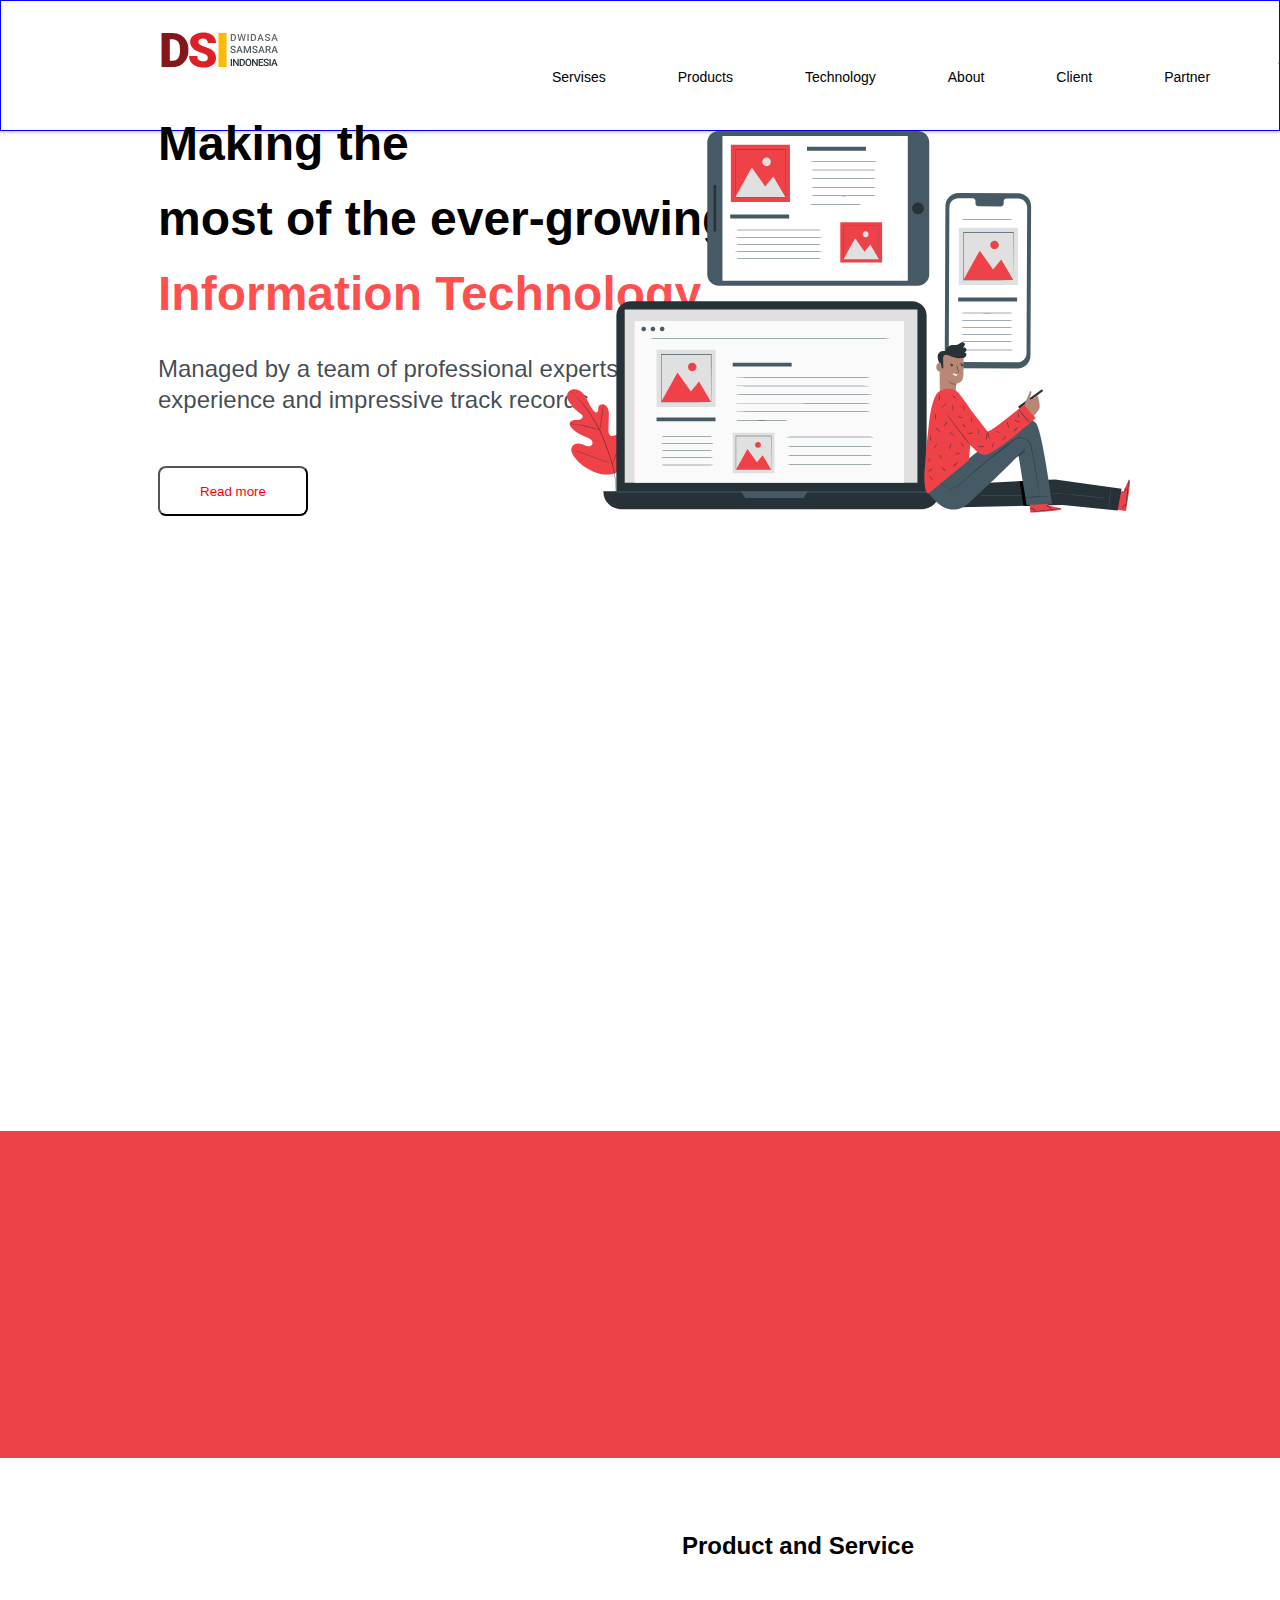
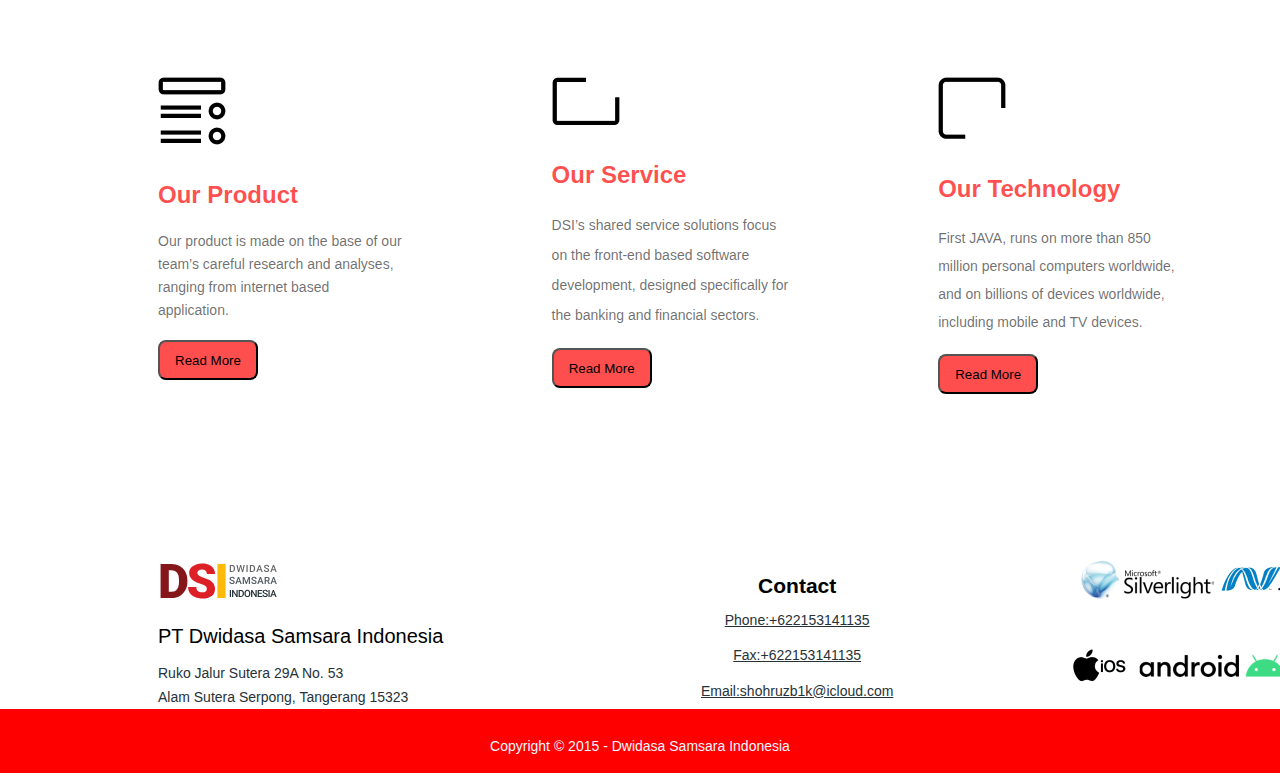
==== commit 84e74de1: "add new page" ====
--- a/index.html
+++ b/index.html
@@ -22,7 +22,7 @@
                          <main class="header-links">
                             <a href="./servisec-links/_services.html"class="header-link" active>Servises</a>
                             <a href="./servisec-links/_product.html"class="header-link">Products</a>
-                            <a href="#"class="header-link">Technology</a>
+                            <a href="./servisec-links/_technology.html"class="header-link">Technology</a>
                             <a href="#"class="header-link">About</a>
                             <a href="#"class="header-link">Client</a>
                             <a href="#"class="header-link">Partner</a>
--- a/style/main.css
+++ b/style/main.css
@@ -404,6 +404,10 @@
   padding-top: 30px;
 }
 
+a:active {
+  color: black;
+}
+
 .header {
   padding: 22px 0;
   box-shadow: 0 1px 4px 0 rgba(0, 0, 0, 0.25);
@@ -542,4 +546,78 @@
   justify-content: center;
   color: aliceblue;
   padding-top: 30px;
+}
+
+.banner {
+  width: 100%;
+  height: 100%;
+}
+.banner-row {
+  margin-top: 0;
+}
+.banner-img {
+  background-color: red;
+  width: 100%;
+  height: 500px;
+  border-radius: 0 0 80% 80%;
+}
+.banner-title {
+  display: flex;
+  justify-content: center;
+  flex-wrap: wrap;
+}
+.banner-title-text {
+  max-width: 500px;
+  font-weight: 600;
+  font-size: 25px;
+  color: #fff;
+  margin-top: 100px;
+}
+.banner-title-text-two {
+  font-weight: 900;
+  font-size: 30px;
+}
+.banner-button-wrap {
+  display: flex;
+  justify-content: center;
+}
+.banner-button {
+  display: flex;
+  justify-content: center;
+  align-items: center;
+  background-color: #fff;
+  color: red;
+}
+.banner-laptop {
+  display: flex;
+  justify-content: center;
+  margin-top: 24px;
+}
+
+.icons {
+  width: 100%;
+}
+.icons-row {
+  display: flex;
+  justify-content: space-between;
+  margin-right: 50px;
+}
+
+.midle {
+  width: 100%;
+  margin-top: 100px;
+}
+.midle-row {
+  width: 100%;
+  height: 500px;
+  padding: 5px;
+}
+.midle-title {
+  padding: 5px;
+  font-weight: 600;
+  font-size: 24px;
+}
+.midle-subtitle {
+  max-width: 1116px;
+  color: hwb(0 0% 100%/0.501);
 }/*# sourceMappingURL=main.css.map */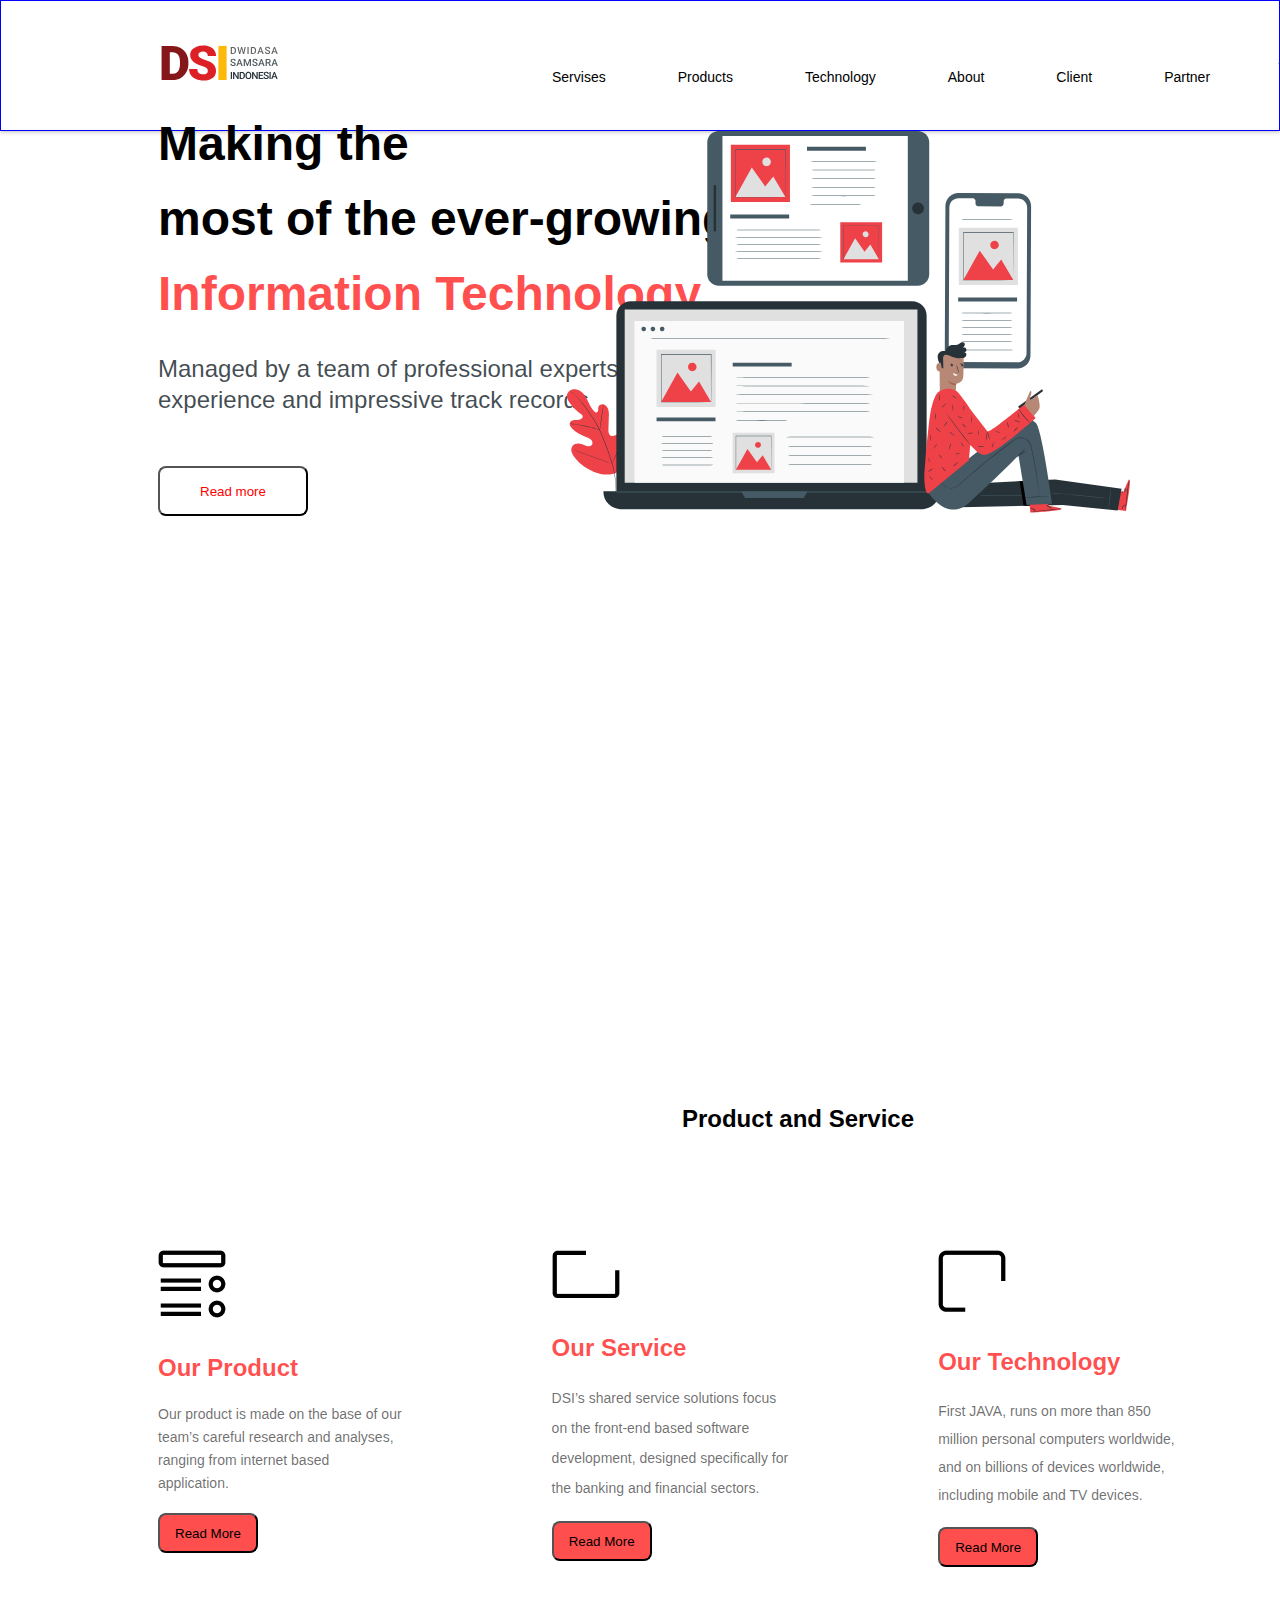
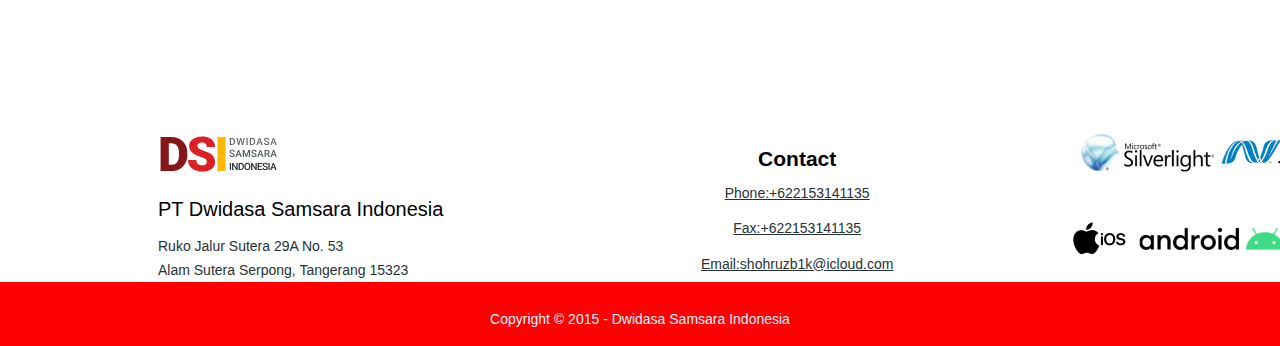
==== commit 0d3ca0da: "shohruz" ====
--- a/index.html
+++ b/index.html
@@ -23,9 +23,9 @@
                             <a href="./servisec-links/_services.html"class="header-link" active>Servises</a>
                             <a href="./servisec-links/_product.html"class="header-link">Products</a>
                             <a href="./servisec-links/_technology.html"class="header-link">Technology</a>
-                            <a href="#"class="header-link">About</a>
-                            <a href="#"class="header-link">Client</a>
-                            <a href="#"class="header-link">Partner</a>
+                            <a href="./servisec-links/_about.html"class="header-link">About</a>
+                            <a href="./servisec-links/_client.html"class="header-link">Client</a>
+                            <a href="./servisec-links/_partner.html"class="header-link">Partner</a>
 
                          </main>
                          <main class="header-menus">
@@ -228,13 +228,14 @@
             </div>
         </section>
         <!--banner_end-->
-        <!--middle_start-->
+        <!--middle_start
         <section class="middle">
             <div class="container">
                 <div class="middle-row">
                   </div>
                     
             </div>
+            -->
         </section>
         <!--middle_end-->
         <!--four-block-start-->
--- a/style/main.css
+++ b/style/main.css
@@ -447,6 +447,7 @@
   background-color: #EE4248;
   width: 100%;
   height: 327px;
+  margin-top: 0;
 }
 .middle-row {
   display: flex;
@@ -603,6 +604,66 @@
   margin-right: 50px;
 }
 
+.footer {
+  width: 100%;
+  height: px;
+}
+.footer-logo {
+  margin: 16px 0;
+}
+.footer-title {
+  margin: 0 0 16px 0;
+  color: black;
+  font: 600;
+  font-size: 20px;
+}
+.footer-subtitle {
+  color: #263238;
+}
+.footer-row {
+  display: flex;
+  justify-content: space-between;
+}
+.footer-contact-row {
+  max-width: 100px;
+  display: flex;
+  justify-content: center;
+  align-items: center;
+  flex-wrap: wrap;
+  margin-left: 100px;
+  margin-top: 30px;
+}
+.footer-contact-phone {
+  color: #263238;
+}
+.footer-contact-fax {
+  color: #263238;
+}
+.footer-contact-email {
+  color: #263238;
+}
+.footer-brand-row {
+  max-width: 387px;
+  display: flex;
+  align-items: center;
+  justify-content: center;
+  flex-wrap: wrap;
+}
+.footer-end {
+  width: 100%;
+  height: 64px;
+  background-color: red;
+}
+.footer-end:hover {
+  border: 1px solid blue;
+}
+.footer-end-text {
+  display: flex;
+  justify-content: center;
+  color: aliceblue;
+  padding-top: 30px;
+}
+
 .midle {
   width: 100%;
   margin-top: 100px;
@@ -620,4 +681,460 @@
 .midle-subtitle {
   max-width: 1116px;
   color: hwb(0 0% 100%/0.501);
+}
+
+.header {
+  padding: 22px 0;
+  box-shadow: 0 1px 4px 0 rgba(0, 0, 0, 0.25);
+  background-color: #fff;
+  transition: all 0.2s ease-in-out;
+}
+.header-row {
+  display: flex;
+  align-items: center;
+}
+.header:hover {
+  border: 1px solid blue;
+}
+.header-links {
+  margin-left: 250px;
+  margin-top: 24px;
+}
+.header-link {
+  color: rgba(31, 46, 53, 0.8);
+  text-decoration: none;
+  padding: 24px;
+}
+.header-link:hover {
+  color: rgba(31, 43, 48, 0.6);
+  transition: all 0.2s ease-in-out;
+}
+.header-link:active {
+  color: black;
+}
+.header-menus {
+  display: flex;
+  align-items: center;
+  justify-content: end;
+}
+.header-mobile-menu {
+  display: none;
+}
+.header-home {
+  padding-left: 44px;
+}
+.header-home:hover path {
+  fill: hsla(195, 10%, 16%, 0.342);
+  transition: all 0.2s ease-in-out;
+}
+
+.bannerr {
+  width: 100%;
+}
+.bannerr-row {
+  width: 100%;
+  height: 288px;
+}
+.bannerr-title {
+  display: flex;
+  justify-content: center;
+  margin-top: 100px;
+}
+.bannerr-title-text-one {
+  text-align: center;
+  font-weight: 400;
+  font-size: 27px;
+  color: #30444E;
+}
+.bannerr-title-text-two {
+  font-weight: 600;
+  font-size: 32px;
+  color: #30444E;
+}
+.bannerr-img {
+  display: flex;
+  justify-content: center;
+  align-items: end;
+}
+.bannerr-line {
+  width: 100%;
+  height: 50px;
+  background-color: red;
+}
+
+.midle {
+  width: 100%;
+}
+.midle-title {
+  text-align: center;
+}
+.midle-title-text {
+  text-transform: uppercase;
+  color: #30444E;
+}
+.midle-imges {
+  display: flex;
+  justify-content: center;
+  padding-top: 50px;
+  gap: 200px;
+}
+.midle-img-one {
+  display: flex;
+  justify-content: center;
+  margin-top: 20px;
+}
+.midle-img-wrap {
+  width: 200px;
+  height: 250px;
+  background: #FFFFFF;
+  border: 1px solid #30444E;
+  border-radius: 5%;
+}
+.midle-name {
+  color: red;
+  text-align: center;
+  padding-top: 10px;
+}
+.midle-surname {
+  color: #30444E;
+  text-align: center;
+  padding-top: 5px;
+  font-weight: 600;
+}
+.midle-links-wrap {
+  display: flex;
+  justify-content: center;
+}
+
+.block-one {
+  height: 500px;
+  width: 100%;
+  background-color: #F6F6F6;
+}
+.block-one-row {
+  width: 100%;
+}
+.block-one-title-wrap {
+  display: flex;
+  justify-content: center;
+  padding-top: 24px;
+}
+.block-one-title {
+  font-weight: 600;
+  font-size: 30px;
+}
+.block-one-icon {
+  text-align: center;
+}
+.block-one-wrap {
+  text-align: center;
+  width: 200px;
+  height: 250px;
+  border: 1px solid #30444E;
+}
+.block-one-img {
+  padding-top: 20px;
+}
+.block-one-name {
+  padding-top: 5px;
+  color: red;
+}
+.block-one-surname {
+  color: #30444E;
+  text-align: center;
+  padding-top: 5px;
+  font-weight: 600;
+}
+.block-one-wrapp {
+  display: flex;
+  justify-content: space-between;
+  padding-top: 50px;
+}
+
+.final {
+  height: 500px;
+  width: 100%;
+}
+.final-row {
+  width: 100%;
+}
+.final-title-wrap {
+  display: flex;
+  justify-content: center;
+  padding-top: 24px;
+}
+.final-title {
+  font-weight: 600;
+  font-size: 30px;
+}
+.final-icon {
+  text-align: center;
+}
+.final-wrap {
+  text-align: center;
+  width: 200px;
+  height: 250px;
+  border: 1px solid #30444E;
+}
+.final-img {
+  padding-top: 20px;
+}
+.final-name {
+  padding-top: 5px;
+  color: red;
+}
+.final-surname {
+  color: #30444E;
+  text-align: center;
+  padding-top: 5px;
+  font-weight: 600;
+}
+.final-wrapp {
+  display: flex;
+  justify-content: space-between;
+  padding-top: 50px;
+}
+
+.finally {
+  height: 800px;
+  background-color: #F6F6F6;
+  width: 100%;
+}
+.finally-row {
+  width: 100%;
+}
+.finally-title-wrap {
+  display: flex;
+  justify-content: center;
+  padding-top: 24px;
+}
+.finally-title {
+  font-weight: 600;
+  font-size: 30px;
+}
+.finally-icon {
+  text-align: center;
+}
+.finally-wrap {
+  text-align: center;
+  width: 200px;
+  height: 250px;
+  border: 1px solid #30444E;
+}
+.finally-img {
+  padding-top: 20px;
+}
+.finally-name {
+  padding-top: 5px;
+  color: red;
+}
+.finally-surname {
+  color: #30444E;
+  text-align: center;
+  padding-top: 5px;
+  font-weight: 600;
+}
+.finally-wrapp {
+  max-width: 1100px;
+  display: flex;
+  justify-content: space-between;
+  flex-wrap: wrap;
+  padding: 50px;
+  gap: 50px;
+}
+
+.footer {
+  width: 100%;
+  height: px;
+}
+.footer-logo {
+  margin: 16px 0;
+}
+.footer-title {
+  margin: 0 0 16px 0;
+  color: black;
+  font: 600;
+  font-size: 20px;
+}
+.footer-subtitle {
+  color: #263238;
+}
+.footer-row {
+  display: flex;
+  justify-content: space-between;
+}
+.footer-contact-row {
+  max-width: 100px;
+  display: flex;
+  justify-content: center;
+  align-items: center;
+  flex-wrap: wrap;
+  margin-left: 100px;
+  margin-top: 30px;
+}
+.footer-contact-phone {
+  color: #263238;
+}
+.footer-contact-fax {
+  color: #263238;
+}
+.footer-contact-email {
+  color: #263238;
+}
+.footer-brand-row {
+  max-width: 387px;
+  display: flex;
+  align-items: center;
+  justify-content: center;
+  flex-wrap: wrap;
+}
+.footer-end {
+  width: 100%;
+  height: 64px;
+  background-color: red;
+}
+.footer-end:hover {
+  border: 1px solid blue;
+}
+.footer-end-text {
+  display: flex;
+  justify-content: center;
+  color: aliceblue;
+  padding-top: 30px;
+}
+
+.header {
+  padding: 22px 0;
+  box-shadow: 0 1px 4px 0 rgba(0, 0, 0, 0.25);
+  background-color: #fff;
+  transition: all 0.2s ease-in-out;
+}
+.header-row {
+  display: flex;
+  gap: 0;
+  height: 85px;
+}
+.header-links {
+  display: flex;
+  align-items: center;
+  gap: 24px;
+}
+.header-link {
+  color: black;
+  text-decoration: none;
+}
+.header-icons {
+  display: flex;
+  align-items: center;
+  gap: 24px;
+}
+.header-link:active {
+  color: rgba(0, 0, 0, 0.853);
+}
+.header-link:hover {
+  color: hwb(0 32% 67%/0.521);
+}
+.header-home:hover path {
+  fill: hwb(0 21% 78%/0.611);
+}
+
+.header {
+  padding: 22px 0;
+  box-shadow: 0 1px 4px 0 rgba(0, 0, 0, 0.25);
+  background-color: #fff;
+  transition: all 0.2s ease-in-out;
+}
+.header-row {
+  display: flex;
+  gap: 0;
+  height: 85px;
+}
+.header-links {
+  display: flex;
+  align-items: center;
+  gap: 24px;
+}
+.header-link {
+  color: black;
+  text-decoration: none;
+}
+.header-icons {
+  display: flex;
+  align-items: center;
+  gap: 24px;
+}
+.header-link:active {
+  color: rgba(0, 0, 0, 0.853);
+}
+.header-link:hover {
+  color: hwb(0 32% 67%/0.521);
+}
+.header-home:hover path {
+  fill: hwb(0 21% 78%/0.611);
+}
+
+.banerr {
+  width: 100%;
+  height: 350px;
+  background-color: #F9F9F9;
+}
+.banerr-row {
+  width: 100%;
+}
+.banerr-title {
+  display: flex;
+  justify-content: center;
+}
+.banerr-title-one {
+  display: flex;
+  justify-content: center;
+  font-weight: 500;
+  font-size: 35px;
+}
+.banerr-title-wrap {
+  font-weight: 600;
+  font-size: 40px;
+  padding-top: 50px;
+}
+.banerr-subtitle {
+  display: flex;
+  justify-content: center;
+}
+.banerr-subtitle-text {
+  padding-top: 30px;
+}
+.banerr-subtitle-text-two {
+  text-align: center;
+}
+.banerr-subtitle-text-three {
+  display: flex;
+  justify-content: center;
+}
+
+.middlee {
+  width: 100%;
+}
+.middlee-titlee-wrap {
+  display: flex;
+  justify-content: center;
+}
+.middlee-title {
+  text-align: center;
+}
+.middlee-title-text {
+  text-transform: uppercase;
+  color: #30444E;
+}
+.middlee-wrapper {
+  display: flex;
+  justify-content: space-between;
+  margin-top: 50px;
+}
+.middlee-wrap {
+  width: 315px;
+  height: 300px;
+  border: 1px solid rgba(0, 0, 0, 0.25);
+}
+.middlee-subtitle {
+  max-width: 200px;
 }/*# sourceMappingURL=main.css.map */